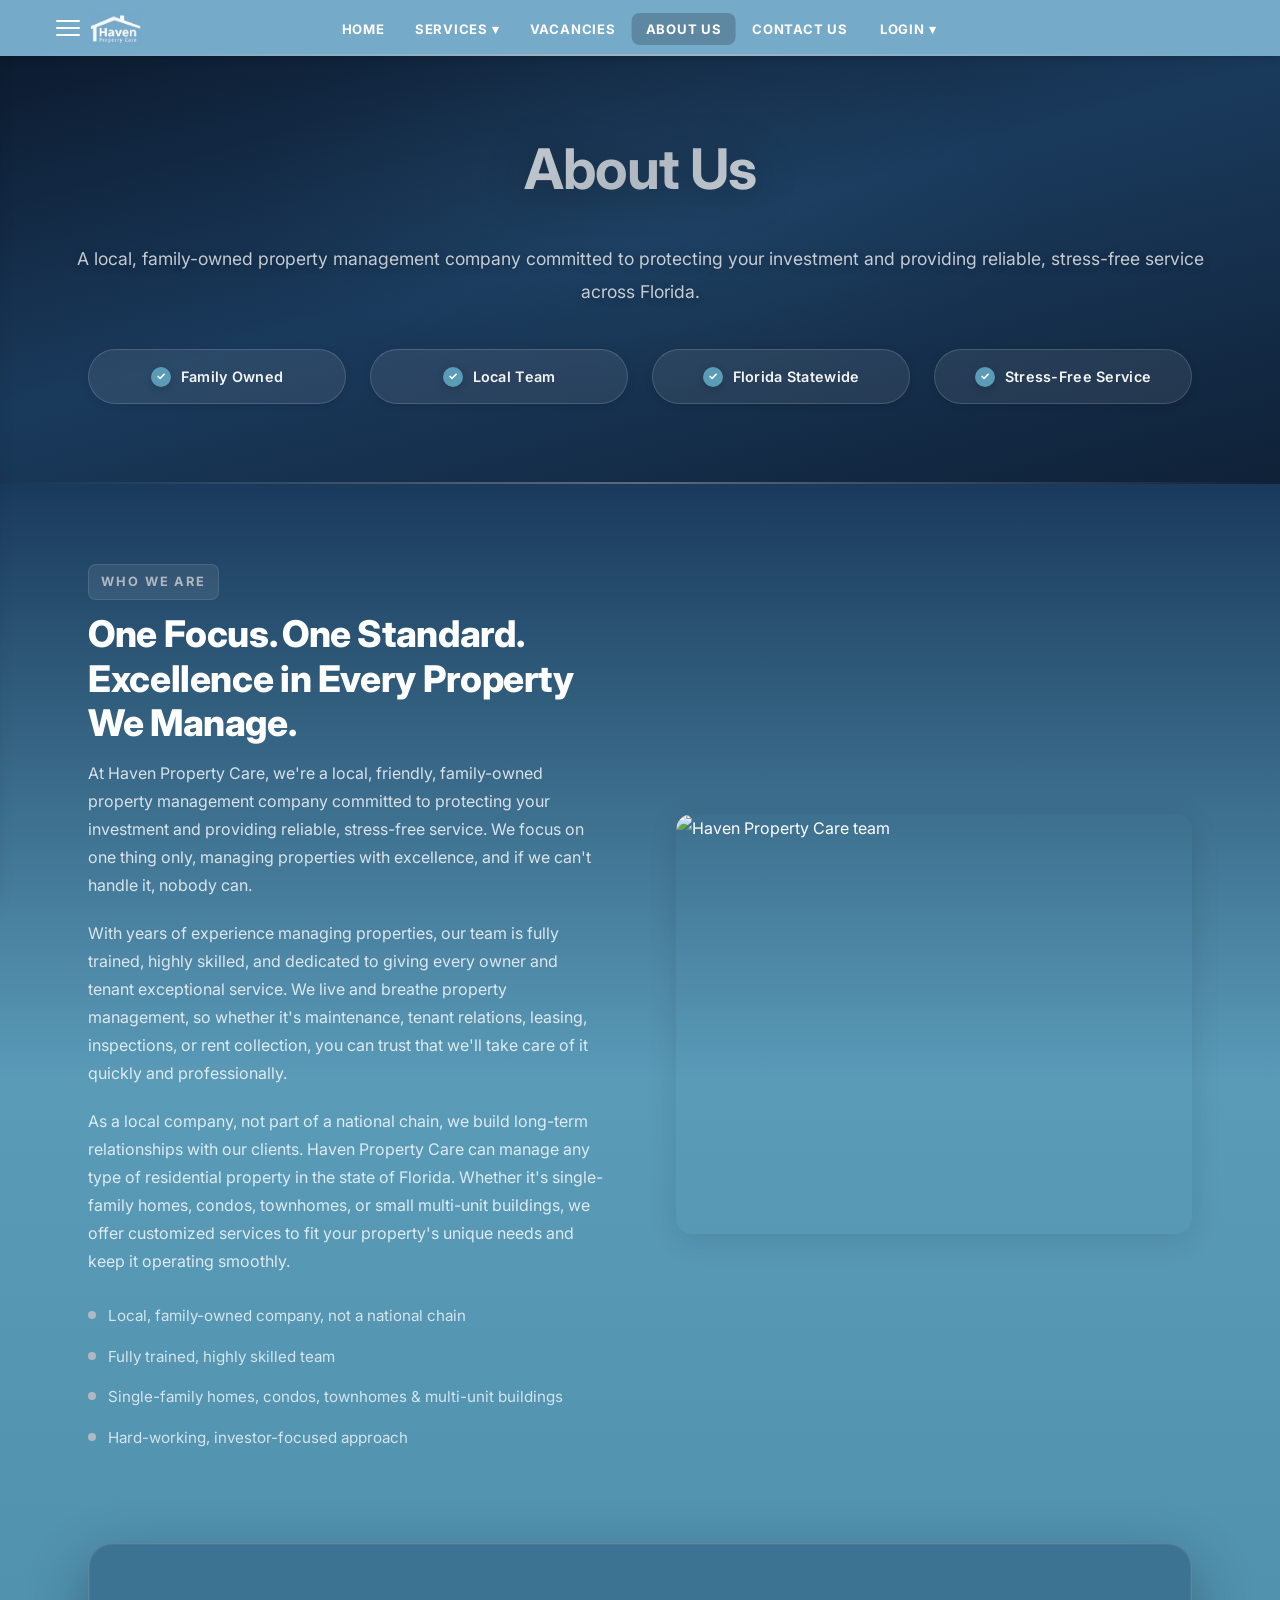
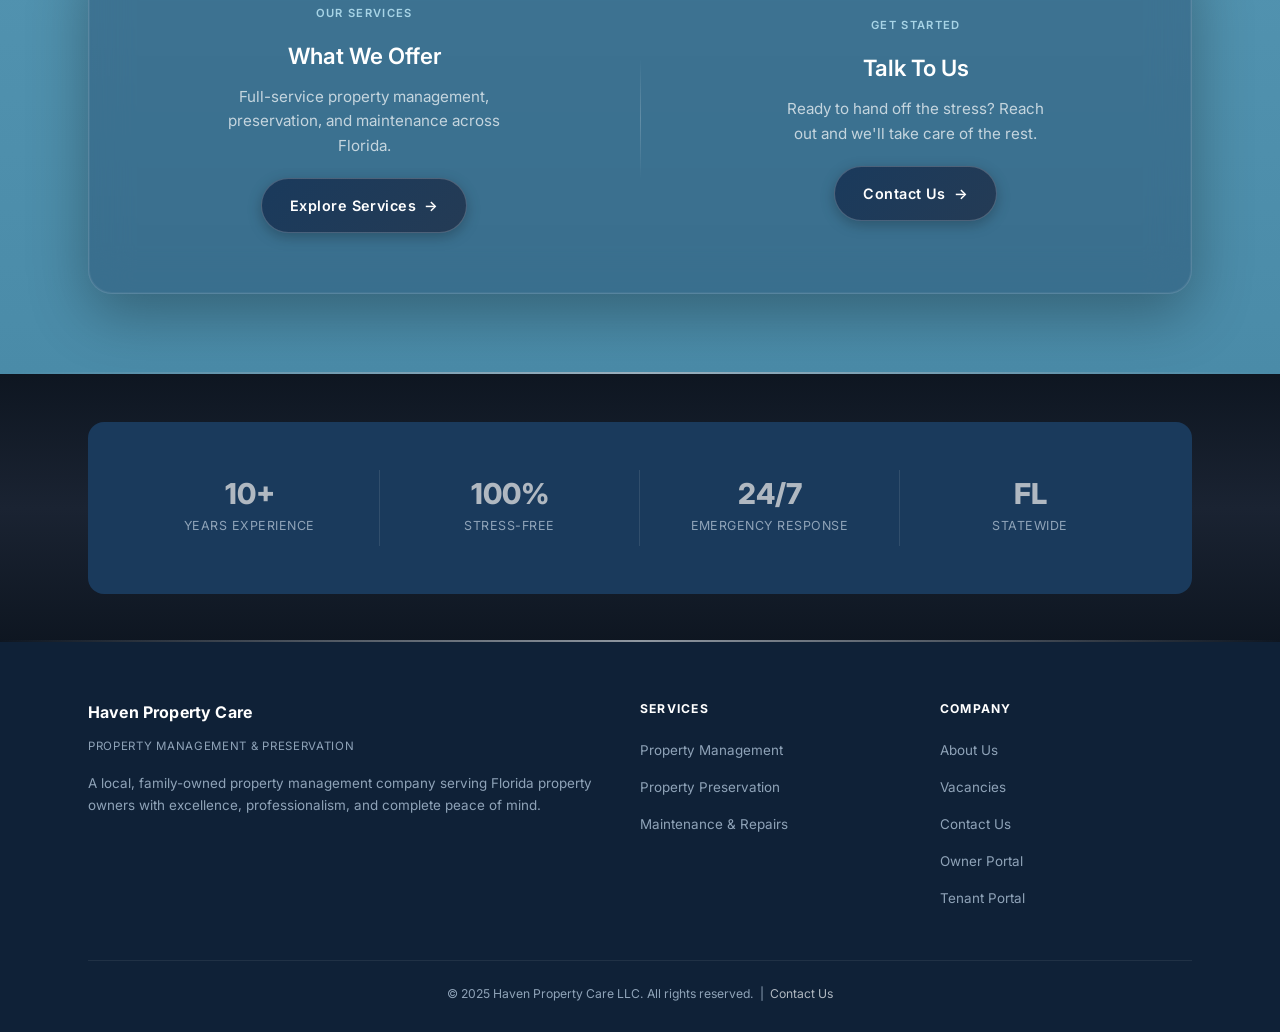
==== about.html @ e22f8d02 "Initial commit - Haven Property Care website" ====
<!DOCTYPE html>
<html lang="en">
<head>
  <meta charset="UTF-8" />
  <meta name="viewport" content="width=device-width, initial-scale=1.0" />
  <title>About Us | Haven Property Care</title>
  <meta name="description" content="Learn about Haven Property Care ,  a local, family-owned property management company serving Florida with excellence for over a decade." />
  <link rel="preconnect" href="https://fonts.googleapis.com" />
  <link href="https://fonts.googleapis.com/css2?family=Inter:wght@400;500;600;700;800&display=swap" rel="stylesheet" />
  <link rel="stylesheet" href="styles.css?v=142" />
  <link rel="stylesheet" href="services-management.css?v=2" />
  <link rel="icon" type="image/png" href="images/logo.png" />
</head>
<body>

  <div class="top-bar">
    <div class="container">
      <span><a href="mailto:info@havenpropertiescare.com">info@havenpropertiescare.com</a></span>
      <span><a href="tel:+1">Call Us Today</a></span>
    </div>
  </div>

  <nav class="navbar">
    <div class="container">
      <button class="hamburger-btn" id="hamburgerBtn" aria-label="Toggle menu">
        <span></span><span></span><span></span>
      </button>
      <a href="index.html" class="nav-logo">
        <img src="images/logo.png" alt="Haven Property Care" />
      </a>
      <button class="nav-toggle" aria-label="Toggle menu">&#9776;</button>
      <ul class="nav-links" id="navLinks">
        <li><a href="index.html">Home</a></li>
        <li class="dropdown">
          <a href="index.html#services">Services ▾</a>
          <div class="dropdown-menu">
            <div class="dropdown-menu-inner">
              <a href="services-management.html">Property Management</a>
              <a href="services-preservation.html">Property Preservation</a>
              <a href="services-maintenance.html">Maintenance &amp; Repairs</a>
            </div>
          </div>
        </li>
        <li><a href="vacancies.html">Vacancies</a></li>
        <li><a href="about.html" class="active">About Us</a></li>
        <li><a href="contact.html">Contact Us</a></li>
        <li class="dropdown">
          <a href="#" class="nav-login">Login ▾</a>
          <div class="dropdown-menu">
            <div class="dropdown-menu-inner">
              <a href="https://havenpropertycarellc.appfolio.com/oportal/users/log_in" target="_blank">Owner Portal</a>
              <a href="https://account.appfolio.com/realms/foliospace/protocol/openid-connect/auth?client_id=client-72b0acb3-0ccc-4518-a3c7-ba3a3636017c&redirect_uri=https%3A%2F%2Fhavenpropertycarellc.appfolio.com%2Fconnect%2Fusers%2Foauth%2Fcallback&response_type=code&scope=openid+offline_access" target="_blank">Tenant Portal</a>
            </div>
          </div>
        </li>
      </ul>
    </div>
  </nav>

  <!-- HAMBURGER DRAWER -->
  <div class="hbg-overlay" id="hbgOverlay"></div>
  <div class="hbg-drawer" id="hbgDrawer">
    <button class="hbg-close" id="hbgClose">&#10005;</button>
    <nav class="hbg-nav">
      <a href="index.html">Home</a>
      <a href="services-management.html">Property Management</a>
      <a href="services-preservation.html">Property Preservation</a>
      <a href="services-maintenance.html">Maintenance &amp; Repairs</a>
      <a href="vacancies.html">Vacancies</a>
      <a href="about.html">About Us</a>
      <a href="contact.html">Contact Us</a>
      <div class="hbg-divider"></div>
      <a href="https://havenpropertycarellc.appfolio.com/oportal/users/log_in" target="_blank">Owner Portal</a>
      <a href="https://account.appfolio.com/realms/foliospace/protocol/openid-connect/auth?client_id=client-72b0acb3-0ccc-4518-a3c7-ba3a3636017c&redirect_uri=https%3A%2F%2Fhavenpropertycarellc.appfolio.com%2Fconnect%2Fusers%2Foauth%2Fcallback&response_type=code&scope=openid+offline_access" target="_blank">Tenant Portal</a>
    </nav>
  </div>

  <div class="page-hero dark-hero">
    <div class="container wide">
      <h1>About Us</h1>
      <p class="hero-wide-text">A local, family-owned property management company committed to protecting your investment and providing reliable, stress-free service across Florida.</p>
      <div class="hero-pills">
        <div class="benefit-pill">
          <span class="benefit-icon">&#10003;</span>
          <span class="benefit-text">Family Owned</span>
        </div>
        <div class="benefit-pill">
          <span class="benefit-icon">&#10003;</span>
          <span class="benefit-text">Local Team</span>
        </div>
        <div class="benefit-pill">
          <span class="benefit-icon">&#10003;</span>
          <span class="benefit-text">Florida Statewide</span>
        </div>
        <div class="benefit-pill">
          <span class="benefit-icon">&#10003;</span>
          <span class="benefit-text">Stress-Free Service</span>
        </div>
      </div>
    </div>
  </div>

  <section class="page-content light">
    <div class="container">
      <div class="about-grid">
        <div class="about-text">
          <p class="section-label">Who We Are</p>
          <h2 class="section-title">One Focus. One Standard. Excellence in Every Property We Manage.</h2>
          <p>At Haven Property Care, we're a local, friendly, family-owned property management company committed to protecting your investment and providing reliable, stress-free service. We focus on one thing only, managing properties with excellence, and if we can't handle it, nobody can.</p>
          <p style="margin-top:20px;">With years of experience managing properties, our team is fully trained, highly skilled, and dedicated to giving every owner and tenant exceptional service. We live and breathe property management, so whether it's maintenance, tenant relations, leasing, inspections, or rent collection, you can trust that we'll take care of it quickly and professionally.</p>
          <p style="margin-top:20px;">As a local company, not part of a national chain, we build long-term relationships with our clients. Haven Property Care can manage any type of residential property in the state of Florida. Whether it's single-family homes, condos, townhomes, or small multi-unit buildings, we offer customized services to fit your property's unique needs and keep it operating smoothly.</p>
          <ul class="about-bullets" style="margin-top:28px;">
            <li>Local, family-owned company, not a national chain</li>
            <li>Fully trained, highly skilled team</li>
            <li>Single-family homes, condos, townhomes &amp; multi-unit buildings</li>
            <li>Hard-working, investor-focused approach</li>
          </ul>
        </div>
        <div class="about-image">
          <img src="https://images.unsplash.com/photo-1560518883-ce09059eeffa?w=700&q=80" alt="Haven Property Care team" />
        </div>
      </div>

      <!-- CTA Band -->
      <div class="cta-band">
        <div class="cta-band-inner">
          <div class="cta-option">
            <span class="cta-label">Our Services</span>
            <h3>What We Offer</h3>
            <p>Full-service property management, preservation, and maintenance across Florida.</p>
            <a href="index.html#services" class="card-link">Explore Services <span>&#8594;</span></a>
          </div>
          <div class="cta-divider"></div>
          <div class="cta-option">
            <span class="cta-label">Get Started</span>
            <h3>Talk To Us</h3>
            <p>Ready to hand off the stress? Reach out and we'll take care of the rest.</p>
            <a href="contact.html" class="card-link">Contact Us <span>&#8594;</span></a>
          </div>
        </div>
      </div>
    </div>
  </section>

  <section class="how" style="padding-top:48px;padding-bottom:48px;">
    <div class="container">
      <div class="stats-grid" style="background:var(--navy);border-radius:var(--radius-lg);padding:48px 32px;display:grid;grid-template-columns:repeat(4,1fr);gap:0;align-items:center;">
        <div class="stat-item"><strong>10+</strong><span>Years Experience</span></div>
        <div class="stat-item"><strong>100%</strong><span>Stress-Free</span></div>
        <div class="stat-item"><strong>24/7</strong><span>Emergency Response</span></div>
        <div class="stat-item" style="border-right:none;"><strong>FL</strong><span>Statewide</span></div>
      </div>
    </div>
  </section>

  <footer>
    <div class="container">
      <div class="footer-grid">
        <div class="footer-brand">
          <strong>Haven Property Care</strong>
          <span>Property Management &amp; Preservation</span>
          <p>A local, family-owned property management company serving Florida property owners with excellence, professionalism, and complete peace of mind.</p>
        </div>
        <div>
          <h4>Services</h4>
          <ul>
            <li><a href="services-management.html">Property Management</a></li>
            <li><a href="services-preservation.html">Property Preservation</a></li>
            <li><a href="services-maintenance.html">Maintenance &amp; Repairs</a></li>
          </ul>
        </div>
        <div>
          <h4>Company</h4>
          <ul>
            <li><a href="about.html">About Us</a></li>
            <li><a href="vacancies.html">Vacancies</a></li>
            <li><a href="contact.html">Contact Us</a></li>
            <li><a href="https://havenpropertycarellc.appfolio.com/oportal/users/log_in" target="_blank">Owner Portal</a></li>
            <li><a href="https://account.appfolio.com/realms/foliospace/protocol/openid-connect/auth?client_id=client-72b0acb3-0ccc-4518-a3c7-ba3a3636017c&redirect_uri=https%3A%2F%2Fhavenpropertycarellc.appfolio.com%2Fconnect%2Fusers%2Foauth%2Fcallback&response_type=code&scope=openid+offline_access" target="_blank">Tenant Portal</a></li>
          </ul>
        </div>
      </div>
      <div class="footer-bottom">
        <p>&copy; 2025 Haven Property Care LLC. All rights reserved. &nbsp;|&nbsp; <a href="contact.html">Contact Us</a></p>
      </div>
    </div>
  </footer>

  <script>
    (function() {
      var btn = document.getElementById('hamburgerBtn');
      var drawer = document.getElementById('hbgDrawer');
      var overlay = document.getElementById('hbgOverlay');
      var close = document.getElementById('hbgClose');
      function openDrawer() { drawer.classList.add('open'); overlay.classList.add('open'); }
      function closeDrawer() { drawer.classList.remove('open'); overlay.classList.remove('open'); }
      if (btn) btn.addEventListener('click', openDrawer);
      if (close) close.addEventListener('click', closeDrawer);
      if (overlay) overlay.addEventListener('click', closeDrawer);
    })();
  </script>
  <script>
    document.addEventListener('DOMContentLoaded', function() {
      var dropdowns = document.querySelectorAll('.dropdown');
      dropdowns.forEach(function(dd) {
        var menu = dd.querySelector('.dropdown-menu');
        var t;
        var trigger = dd.querySelector('a');
        document.body.appendChild(menu);
        var isLogin = !!trigger.classList.contains('nav-login');
        function positionMenu() {
          var rect = trigger.getBoundingClientRect();
          menu.style.top = (rect.bottom + 12) + 'px';
          menu.style.minWidth = isLogin ? '160px' : '240px';
          if (rect.left + (isLogin ? 160 : 240) > window.innerWidth - 8) {
            menu.style.left = 'auto';
            menu.style.right = (window.innerWidth - rect.right) + 'px';
          } else {
            menu.style.left = rect.left + 'px';
            menu.style.right = 'auto';
          }
        }
        dd.addEventListener('mouseenter', function(e) {
          if (!dd.contains(e.relatedTarget)) { clearTimeout(t); positionMenu(); dd.classList.add('open'); menu.style.display = 'block'; }
        });
        dd.addEventListener('mouseleave', function(e) {
          clearTimeout(t); t = setTimeout(function() { dd.classList.remove('open'); menu.style.display = 'none'; }, 120);
        });
        menu.addEventListener('mouseenter', function() { clearTimeout(t); });
        menu.addEventListener('mouseleave', function() {
          clearTimeout(t); t = setTimeout(function() { dd.classList.remove('open'); menu.style.display = 'none'; }, 120);
        });
      });
    });
  </script>
</body>
</html>
---- styles.css ----
/* ===== RESET & BASE ===== */
*, *::before, *::after { box-sizing: border-box; margin: 0; padding: 0; }

:root {
  --navy:       #1a2e44;
  --navy-dark:  #111c2a;
  --gold:       #b0b8c1;
  --gold-light: #cdd4da;
  --blue-bg:    #76aac9;
  --blue-light: #84b8d4;
  --light:      #f8f9fa;
  --white:      #ffffff;
  --gray:       #6b7280;
  --gray-light: #9ca3af;
  --border:     #dde1e7;
  --text:       #374151;
  --title:      #1e2530;
  --radius:     8px;
  --radius-lg:  16px;
  --shadow:     0 2px 20px rgba(0,0,0,0.07);
  --shadow-md:  0 6px 30px rgba(0,0,0,0.11);
  --transition: 0.22s ease;
}

html { scroll-behavior: smooth; }

body {
  font-family: 'Inter', 'Segoe UI', Arial, sans-serif;
  font-size: 16px;
  line-height: 1.75;
  color: var(--text);
  background: var(--white);
  padding-top: 0;
}

a { color: inherit; text-decoration: none; }
img { max-width: 100%; display: block; border-radius: var(--radius-lg); }

/* ===== CONTAINER ===== */
.container { max-width: 1160px; margin: 0 auto; padding: 0 28px; }

/* ===== TOP BAR ===== */
.top-bar { display: none; }

/* ===== NAVBAR ===== */
.navbar {
  position: fixed;
  top: 0;
  left: 0;
  right: 0;
  z-index: 1000;
  background: var(--blue-bg);
  border-bottom: none;
  box-shadow: 0 2px 8px rgba(0,0,0,0.15);
  overflow: visible;
}
.navbar::after {
  content: '';
  position: absolute;
  bottom: 0;
  left: 0;
  right: 0;
  height: 2px;
  background: linear-gradient(to right, transparent, rgba(176,184,193,0.7), transparent);
}
.navbar .container {
  display: flex;
  align-items: center;
  position: relative;
  padding: 10px 16px 10px 0;
  gap: 0;
}
.nav-logo { display: flex; align-items: center; gap: 6px; text-decoration: none; margin-left: 6px; margin-right: 80px; }
.nav-logo img { height: 36px; width: auto; border-radius: 0; }
.nav-logo strong { font-size: 1rem; color: var(--white); letter-spacing: 0.01em; }
.nav-logo span { display: none; }

.nav-toggle {
  display: none;
  background: none;
  border: none;
  font-size: 1.6rem;
  color: var(--white);
  cursor: pointer;
  padding: 4px 8px;
}

.nav-links { display: flex; align-items: center; gap: 2px; list-style: none; position: absolute; left: 50%; transform: translateX(-50%); }
.nav-links a {
  font-size: 0.82rem;
  font-weight: 700;
  letter-spacing: 0.06em;
  text-transform: uppercase;
  color: var(--white);
  padding: 8px 14px;
  border-radius: var(--radius);
  transition: background var(--transition), color var(--transition);
  white-space: nowrap;
}
.nav-links a:hover { background: rgba(0,0,0,0.15); color: var(--white); }
.nav-links a.active { background: rgba(0,0,0,0.2); }

.dropdown { position: relative; }
.dropdown-menu {
  position: fixed;
  top: 0;
  left: 0;
  min-width: 240px;
  z-index: 999;
  display: none;
}
.dropdown.open .dropdown-menu {
  display: block;
}
.dropdown-menu-inner {
  background: rgba(255,255,255,0.15);
  backdrop-filter: blur(16px) saturate(1.4);
  -webkit-backdrop-filter: blur(16px) saturate(1.4);
  border: 1px solid rgba(255,255,255,0.25);
  border-top: 1px solid rgba(255,255,255,0.4);
  border-radius: 12px;
  box-shadow: 0 4px 20px rgba(0,0,0,0.1), inset 0 1px 0 rgba(255,255,255,0.3);
  overflow: hidden;
  padding: 6px;
}
.dropdown-menu a {
  display: block;
  padding: 12px 18px;
  font-size: 0.85rem;
  font-weight: 600;
  color: #ffffff;
  letter-spacing: 0.04em;
  border-radius: 8px;
  margin: 2px 0;
  transition: all 0.2s ease;
  background: transparent;
}
.dropdown-menu a:hover {
  background: rgba(255,255,255,0.18);
  color: #ffffff;
  transform: translateX(4px);
}
.dropdown-menu a:first-child { margin-top: 0; }
.dropdown-menu a:last-child { margin-bottom: 0; }

.nav-login {
  color: var(--white) !important;
  border-radius: var(--radius) !important;
  padding: 8px 16px !important;
}
.nav-login:hover { background: rgba(255,255,255,0.1) !important; }

/* ===== BUTTONS ===== */
.btn {
  display: inline-block;
  padding: 13px 30px;
  border-radius: var(--radius);
  font-weight: 700;
  font-size: 0.88rem;
  letter-spacing: 0.04em;
  text-transform: uppercase;
  transition: background var(--transition), border-color var(--transition), transform 0.15s ease, box-shadow 0.15s ease;
  cursor: pointer;
  border: 2px solid transparent;
}
.btn-gold { 
  background: linear-gradient(135deg, var(--navy) 0%, #243b55 100%); 
  color: #ffffff; 
  border: 1px solid rgba(255,255,255,0.25); 
  box-shadow: 0 4px 14px rgba(0,0,0,0.25); 
  transition: all 0.3s cubic-bezier(0.4, 0, 0.2, 1); 
  font-weight: 600;
}
.btn-gold:hover { 
  background: linear-gradient(135deg, #243b55 0%, var(--navy) 100%); 
  border-color: rgba(255,255,255,0.4); 
  box-shadow: 0 8px 28px rgba(0,0,0,0.3); 
  transform: translateY(-2px);
}

.btn-outline { background: transparent; border: 2px solid rgba(255,255,255,0.7); color: #ffffff; }
.btn-outline:hover { background: #ffffff; color: var(--navy); border-color: #ffffff; transform: translateY(-2px); box-shadow: 0 6px 20px rgba(255,255,255,0.2); }
.btn-navy { background: var(--navy); color: var(--white); border-color: var(--navy); }
.btn-navy:hover { background: #243b55; border-color: #243b55; }
.btn-full { width: 100%; text-align: center; }

/* ===== HERO ===== */
@keyframes heroFadeUp {
  from { opacity: 0; transform: translateY(28px); }
  to   { opacity: 1; transform: translateY(0); }
}
.hero {
  position: relative;
  color: var(--white);
  padding: 80px 0 120px;
  display: flex;
  align-items: center;
  justify-content: center;
  margin-top: 0;
  text-align: center;
  overflow: hidden;
  background: #000;
  min-height: 100vh;
  box-sizing: border-box;
  contain: layout style;
}
.hero-video {
  position: absolute;
  inset: 0;
  width: 105%;
  height: 105%;
  object-fit: cover;
  object-position: center center;
  z-index: 0;
  pointer-events: none;
  transform: translateZ(0) translate(-2%, -2%);
  backface-visibility: hidden;
}
.hero-overlay {
  display: block !important;
  position: absolute;
  inset: 0;
  z-index: 1;
  background:
    linear-gradient(
      to right,
      rgba(10,15,22,0.65) 0%,
      rgba(10,15,22,0.35) 40%,
      rgba(10,15,22,0.1) 60%,
      transparent 75%
    ),
    linear-gradient(
      to bottom,
      rgba(10,15,22,0.2) 0%,
      transparent 30%,
      transparent 70%,
      rgba(10,15,22,0.3) 100%
    );
}
.hero-content {
  position: relative;
  z-index: 2;
  max-width: 550px;
  margin: 0 auto 0 8%;
  text-align: left;
  padding: 100px 0 80px;
}
.hero-tag { display: none; }
.hero-eyebrow {
  display: block;
  font-size: 0.75rem;
  font-weight: 600;
  text-transform: uppercase;
  letter-spacing: 0.2em;
  color: var(--blue-light);
  margin-bottom: 16px;
  opacity: 0;
  animation: heroFadeUp 0.8s ease 0.3s forwards;
}

.hero h1 {
  font-size: clamp(2.8rem, 5vw, 4rem);
  font-weight: 600;
  line-height: 1.1;
  letter-spacing: -0.02em;
  color: #ffffff;
  margin-bottom: 24px;
  text-shadow: 0 4px 20px rgba(0,0,0,0.3);
  opacity: 0;
  animation: heroFadeUp 0.8s ease 0.5s forwards;
}
.hero-sub {
  font-size: 1.15rem;
  color: rgba(255,255,255,0.9);
  max-width: 520px;
  margin: 0 0 32px;
  line-height: 1.7;
  text-shadow: 0 2px 8px rgba(0,0,0,0.25);
  opacity: 0;
  animation: heroFadeUp 0.8s ease 0.7s forwards;
}
.hero-btns {
  display: flex;
  gap: 14px;
  justify-content: flex-start;
  flex-wrap: wrap;
  margin-bottom: 32px;
  opacity: 0;
  animation: heroFadeUp 0.8s ease 0.9s forwards;
}

.hero-trust {
  display: flex;
  align-items: center;
  gap: 20px;
  flex-wrap: wrap;
  opacity: 0;
  animation: heroFadeUp 0.8s ease 1.1s forwards;
}

.trust-item {
  font-size: 0.85rem;
  font-weight: 600;
  color: rgba(255,255,255,0.9);
  text-shadow: 0 1px 8px rgba(0,0,0,0.3);
}

.trust-item span {
  font-weight: 400;
  color: rgba(255,255,255,0.6);
  margin-left: 4px;
}

.trust-divider {
  width: 1px;
  height: 16px;
  background: rgba(255,255,255,0.2);
}

.scroll-indicator {
  position: absolute;
  bottom: 30px;
  left: 50%;
  transform: translateX(-50%);
  display: flex;
  flex-direction: column;
  align-items: center;
  gap: 8px;
  opacity: 0;
  animation: heroFadeUp 0.8s ease 1.3s forwards, scrollBounce 2s ease-in-out infinite 1.5s;
  cursor: pointer;
  z-index: 2;
}

.scroll-text {
  font-size: 0.65rem;
  font-weight: 500;
  text-transform: uppercase;
  letter-spacing: 0.15em;
  color: rgba(255,255,255,0.5);
}

.scroll-arrow {
  width: 1px;
  height: 30px;
  background: linear-gradient(to bottom, rgba(255,255,255,0.5), transparent);
  position: relative;
}

.scroll-arrow::after {
  content: '';
  position: absolute;
  bottom: 0;
  left: 50%;
  transform: translateX(-50%);
  width: 0;
  height: 0;
  border-left: 4px solid transparent;
  border-right: 4px solid transparent;
  border-top: 6px solid rgba(255,255,255,0.5);
}

@keyframes scrollBounce {
  0%, 100% { transform: translateX(-50%) translateY(0); }
  50% { transform: translateX(-50%) translateY(8px); }
}

/* ===== STATS STRIP ===== */
.stats-strip {
  background: var(--navy-dark);
  padding: 28px 0;
  position: relative;
}
.stats-strip::before {
  content: '';
  position: absolute;
  top: 0;
  left: 0;
  right: 0;
  height: 3px;
  background: linear-gradient(to right, transparent, var(--gold), transparent);
}
.stats-strip::after {
  content: '';
  position: absolute;
  bottom: 0;
  left: 0;
  right: 0;
  height: 3px;
  background: linear-gradient(to right, transparent, var(--gold), transparent);
}
.stats-grid {
  display: grid;
  grid-template-columns: repeat(4, 1fr);
  gap: 0;
}
.stat-item {
  text-align: center;
  padding: 8px 20px;
  border-right: 1px solid rgba(255,255,255,0.1);
}
.stat-item:last-child { border-right: none; }
.stat-item strong {
  display: block;
  font-size: 1.8rem;
  font-weight: 800;
  color: var(--gold);
  line-height: 1.1;
}
.stat-item span {
  font-size: 0.78rem;
  color: #8fa3b8;
  letter-spacing: 0.04em;
  text-transform: uppercase;
}

/* ===== SECTION COMMON ===== */
section { padding: 90px 0; background: var(--blue-bg); border-bottom: none; position: relative; }
section::after {
  content: '';
  position: absolute;
  bottom: 0;
  left: 0;
  right: 0;
  height: 2px;
  background: linear-gradient(to right, transparent, rgba(176,184,193,0.8), transparent);
  z-index: 1;
}
.section-label {
  font-size: 0.72rem;
  font-weight: 700;
  letter-spacing: 0.14em;
  text-transform: uppercase;
  color: rgba(255,255,255,0.6);
  margin-bottom: 10px;
}
.section-title {
  font-size: clamp(1.65rem, 3vw, 2.3rem);
  font-weight: 800;
  color: #ffffff;
  line-height: 1.2;
  letter-spacing: -0.01em;
  margin-bottom: 14px;
}
.section-sub {
  font-size: 1rem;
  color: rgba(255,255,255,0.7);
  max-width: 580px;
  margin-bottom: 40px;
  line-height: 1.7;
}
.text-center { text-align: center; }
.text-center .section-sub { margin-left: auto; margin-right: auto; }

/* ===== ABOUT ===== */
.about { background: var(--blue-bg); }
.services-section { 
  background: linear-gradient(180deg, #5A9BB8 0%, #4a8ba8 50%, #3d7a95 100%) !important; 
  padding: 100px 0 !important; 
}
.about-grid {
  display: grid;
  grid-template-columns: 1fr 1fr;
  gap: 72px;
  align-items: center;
}
.about-bullets { list-style: none; margin: 22px 0 32px; }
.about-bullets li {
  display: flex;
  align-items: flex-start;
  gap: 12px;
  margin-bottom: 14px;
  font-size: 0.95rem;
  color: rgba(255,255,255,0.75);
}
.about-bullets li::before {
  content: '';
  display: inline-block;
  width: 8px;
  height: 8px;
  min-width: 8px;
  background: var(--gold);
  border-radius: 50%;
  margin-top: 8px;
}
.about-image img {
  width: 100%;
  height: 420px;
  object-fit: cover;
  border-radius: var(--radius-lg);
  box-shadow: var(--shadow-md);
}

/* ===== SERVICES ===== */
.services-grid {
  display: grid;
  grid-template-columns: repeat(3, 1fr);
  gap: 24px;
}
.service-card {
  background: linear-gradient(160deg, #0e1e30 0%, #1a3a5c 100%);
  border: 1.5px solid rgba(176,184,193,0.25);
  border-radius: var(--radius-lg);
  padding: 40px 32px;
  box-shadow: 0 8px 32px rgba(0,0,0,0.3);
  transition: transform var(--transition), box-shadow var(--transition), border-color var(--transition);
  display: flex;
  flex-direction: column;
  text-align: center;
}
.service-card:hover { transform: translateY(-8px); box-shadow: 0 20px 50px rgba(0,0,0,0.35); border-color: rgba(176,184,193,0.6); }
.service-icon {
  width: 88px;
  height: 88px;
  margin-bottom: 22px;
  background: transparent;
  border-radius: 50%;
  display: flex;
  align-items: center;
  justify-content: center;
  margin: 0 auto 18px;
  overflow: hidden;
  padding: 10px;
}
.service-icon svg { width: 100%; height: 100%; color: rgba(255,255,255,0.9); stroke: rgba(255,255,255,0.9); }
.service-icon img { width: 100%; height: 100%; object-fit: contain; }
.service-card h3 { font-size: 1.15rem; font-weight: 600; color: #ffffff; margin-bottom: 12px; letter-spacing: -0.01em; }
.service-card p { font-size: 0.95rem; color: rgba(255,255,255,0.75); line-height: 1.7; flex: 1; margin-bottom: 24px; }
.card-link {
  display: inline-flex;
  align-items: center;
  gap: 10px;
  background: linear-gradient(135deg, var(--navy) 0%, #243b55 50%, var(--navy) 100%);
  color: #ffffff;
  font-weight: 600;
  font-size: 0.9rem;
  letter-spacing: 0.04em;
  text-transform: uppercase;
  padding: 14px 28px;
  border-radius: 50px;
  border: 2px solid rgba(255,255,255,0.3);
  transition: all 0.25s cubic-bezier(0.4, 0, 0.2, 1);
  margin-top: auto;
  align-self: center;
  box-shadow: 0 4px 16px rgba(0,0,0,0.2), inset 0 1px 0 rgba(255,255,255,0.3);
  position: relative;
  overflow: hidden;
}
.card-link span { transition: transform 0.25s cubic-bezier(0.4, 0, 0.2, 1); }
.card-link::before {
  content: '';
  position: absolute;
  top: 0;
  left: -100%;
  width: 100%;
  height: 100%;
  background: linear-gradient(90deg, transparent, rgba(255,255,255,0.3), transparent);
  transition: left 0.5s ease;
}
.card-link:hover {
  background: linear-gradient(135deg, #243b55 0%, var(--navy) 50%, #1a3a5c 100%);
  color: #ffffff;
  border-color: rgba(255,255,255,0.4);
  box-shadow: 0 8px 28px rgba(26,58,92,0.35), 0 4px 12px rgba(0,0,0,0.2);
  transform: translateY(-2px);
  text-decoration: none;
}
.card-link:hover::before {
  left: 100%;
}
.card-link:hover span { transform: translateX(6px); }
.card-link:active {
  transform: translateY(-1px);
  box-shadow: 0 3px 10px rgba(26,58,92,0.3);
}

/* ===== HOW WE WORK ===== */
.how { 
  background: linear-gradient(180deg, #0e1621 0%, #1a2332 50%, #0e1621 100%) !important; 
  padding: 100px 0; 
  position: relative; 
  overflow: visible; 
}
.how .section-label { color: rgba(255,255,255,0.6) !important; }
.how .section-title { color: #ffffff !important; }
.how .section-sub { color: rgba(255,255,255,0.6) !important; }
.how-layout {
  display: grid;
  grid-template-columns: 1fr 1fr;
  gap: 40px;
  align-items: start;
  margin-top: 52px;
}
.how-icons {
  display: flex;
  flex-direction: column;
  gap: 6px;
}
.acc-btn {
  display: flex;
  align-items: center;
  gap: 16px;
  background: #142c46;
  border: 1px solid rgba(176,184,193,0.15);
  border-left: 3px solid transparent;
  border-radius: 10px;
  padding: 16px 20px;
  cursor: pointer;
  width: 100%;
  text-align: left;
  transition: all 0.2s ease;
  color: rgba(255,255,255,0.5);
  box-shadow: 0 4px 14px rgba(0,0,0,0.25);
}
.acc-btn:hover {
  background: rgba(26, 58, 92, 0.6);
  border-color: rgba(255,255,255,0.25);
  border-left-color: rgba(255,255,255,0.4);
  color: rgba(255,255,255,0.95);
  box-shadow: 0 6px 24px rgba(0,0,0,0.2);
  transform: translateX(4px);
}
.acc-btn.active {
  background: rgba(26, 58, 92, 0.7);
  border-color: rgba(255,255,255,0.3);
  border-left-color: rgba(255,255,255,0.5);
  color: #ffffff;
  box-shadow: 0 6px 24px rgba(0,0,0,0.25);
}
.acc-btn.active .acc-icon,
.acc-btn:hover .acc-icon { opacity: 1; }
.acc-icon-wrap {
  width: 40px;
  height: 40px;
  min-width: 40px;
  border-radius: 50%;
  background: rgba(255,255,255,0.07);
  display: flex;
  align-items: center;
  justify-content: center;
  flex-shrink: 0;
  overflow: hidden;
}
.acc-icon {
  width: 40px;
  height: 40px;
  object-fit: contain;
  object-position: center;
  filter: invert(1);
  mix-blend-mode: screen;
  opacity: 0.7;
  transition: opacity 0.2s;
  display: block;
  flex-shrink: 0;
}
.acc-btn span { font-size: 0.875rem; font-weight: 500; line-height: 1.4; letter-spacing: 0.01em; }
.how-detail {
  position: sticky;
  top: 100px;
  background: #142c46;
  border-radius: 14px;
  border: 1px solid rgba(176,184,193,0.25);
  border-left: 3px solid rgba(176,184,193,0.7);
  padding: 24px 42px 48px;
  min-height: 360px;
  display: flex;
  flex-direction: column;
  justify-content: flex-start;
  box-shadow: 0 4px 24px rgba(0,0,0,0.25);
  transition: box-shadow 0.2s ease, border-color 0.2s ease;
}
.how-detail:hover {
  border-color: rgba(176,184,193,0.6);
  box-shadow: 0 8px 40px rgba(255,255,255,0.1);
}
.how-detail-icon {
  width: 56px;
  height: 56px;
  object-fit: contain;
  object-position: center;
  filter: invert(1);
  mix-blend-mode: screen;
  margin-bottom: 24px;
  margin-top: 0;
  opacity: 0.9;
  display: block;
  flex-shrink: 0;
}
.how-detail h4 { font-size: 1.35rem; font-weight: 700; color: #ffffff; margin-bottom: 16px; line-height: 1.3; letter-spacing: -0.01em; flex-shrink: 0; min-height: 2.8rem; }
.how-detail p { font-size: 0.96rem; color: rgba(255,255,255,0.6); line-height: 1.7; max-width: 380px; margin: 0; flex: 1; }
.how-num { display: none; }
.how-accordion { display: none; }

/* ===== CONTACT ===== */
.contact { 
  background: linear-gradient(180deg, #3d7a95 0%, #4a8ba8 50%, #5A9BB8 100%);
  color: var(--white);
  padding: 100px 0;
}
.contact .section-label { color: rgba(255,255,255,0.7); }
.contact .section-title { color: #ffffff; }
.contact .section-sub { color: rgba(255,255,255,0.75); }
.contact-info-blocks { display: flex; flex-direction: row; gap: 18px; margin-top: 0; margin-bottom: 32px; }
.contact-block {
  display: flex;
  align-items: flex-start;
  gap: 16px;
  flex: 1;
  background: #142c46;
  border: 1px solid rgba(176,184,193,0.2);
  border-radius: 12px;
  padding: 18px 20px;
  transition: transform 0.2s ease, box-shadow 0.2s ease, border-color 0.2s ease;
}
.contact-block:hover {
  border-color: rgba(176,184,193,0.5);
  box-shadow: 0 8px 32px rgba(255,255,255,0.1);
  transform: translateY(-4px);
}
.contact-block-icon {
  width: 46px;
  height: 46px;
  min-width: 46px;
  background: rgba(176,184,193,0.1);
  border-radius: var(--radius);
  display: flex;
  align-items: center;
  justify-content: center;
}
.contact-block-icon svg { width: 20px; height: 20px; stroke: rgba(176,184,193,0.9); }
.contact-block h4 { font-size: 0.72rem; letter-spacing: 0.1em; text-transform: uppercase; color: rgba(176,184,193,0.8); margin-bottom: 4px; font-weight: 700; }
.contact-block p, .contact-block a { font-size: 0.95rem; color: rgba(255,255,255,0.85); }
.contact-block a:hover { color: #ffffff; }

.contact-form {
  background: #142c46;
  border: 1px solid rgba(176,184,193,0.25);
  border-radius: var(--radius-lg);
  padding: 38px;
  box-shadow: 0 8px 40px rgba(0,0,0,0.3);
  max-width: 860px;
  margin: 0 auto;
  transition: transform 0.2s ease, border-color 0.2s ease, box-shadow 0.2s ease;
}
.contact-form:hover {
  border-color: rgba(176,184,193,0.6);
  box-shadow: 0 20px 50px rgba(0,0,0,0.35), 0 0 0 1px rgba(176,184,193,0.2);
  transform: translateY(-8px);
}
.contact-form h3 { font-size: 1.1rem; font-weight: 700; color: #ffffff; margin-bottom: 24px; }
.contact-form-row {
  display: grid;
  grid-template-columns: 1fr 1fr 1fr;
  gap: 16px;
}
.form-group { margin-bottom: 16px; }
.form-group label { display: block; font-size: 0.8rem; font-weight: 600; color: rgba(176,184,193,0.9); margin-bottom: 6px; }
.form-group input,
.form-group textarea,
.form-group select {
  width: 100%;
  padding: 11px 14px;
  border: 1px solid rgba(176,184,193,0.2);
  border-radius: var(--radius);
  font-size: 0.9rem;
  color: #ffffff;
  font-family: inherit;
  background: rgba(255,255,255,0.05);
  transition: border-color var(--transition), box-shadow var(--transition);
}
.form-group input::placeholder,
.form-group textarea::placeholder { color: rgba(255,255,255,0.3); }
.form-group input:focus,
.form-group textarea:focus,
.form-group select:focus {
  outline: none;
  border-color: rgba(176,184,193,0.6);
  box-shadow: 0 0 0 3px rgba(176,184,193,0.12);
}
.form-group textarea { resize: vertical; min-height: 100px; }
.form-group select { appearance: none; -webkit-appearance: none; cursor: pointer; background-image: url("data:image/svg+xml,%3Csvg xmlns='http://www.w3.org/2000/svg' width='12' height='12' viewBox='0 0 24 24' fill='none' stroke='rgba(176,184,193,0.8)' stroke-width='2'%3E%3Cpolyline points='6 9 12 15 18 9'%3E%3C/polyline%3E%3C/svg%3E"); background-repeat: no-repeat; background-position: right 14px center; padding-right: 36px; }
.form-group select option { background: #142c46; color: #ffffff; }
.form-disclaimer { font-size: 0.73rem; color: rgba(255,255,255,0.4); margin-bottom: 16px; line-height: 1.5; }
.phone-input-row { display: flex; gap: 0; }
.phone-code-select { width: 68px !important; min-width: 68px !important; max-width: 68px !important; flex: 0 0 68px !important; border-right: none !important; border-radius: var(--radius) 0 0 var(--radius) !important; appearance: none; -webkit-appearance: none; cursor: pointer; background-image: none !important; padding: 11px 4px 11px 6px; font-size: 0.9rem; text-align: center; }
.phone-input-row input[type="tel"] { flex: 1; border-radius: 0 var(--radius) var(--radius) 0 !important; }

/* ===== PAGE HERO (inner pages) ===== */
.page-hero {
  position: relative;
  background: linear-gradient(180deg, var(--blue-bg) 0%, #1a3a5c 100%);
  color: var(--white);
  padding: 100px 0 100px;
  text-align: center;
}
.page-hero::after {
  content: '';
  position: absolute;
  bottom: 0;
  left: 0;
  right: 0;
  height: 2px;
  background: linear-gradient(to right, transparent, rgba(255,255,255,0.3), transparent);
}
.page-hero h1 { font-size: clamp(1.7rem, 4vw, 2.8rem); font-weight: 800; margin-bottom: 12px; letter-spacing: -0.01em; }
.page-hero p { color: #c9d4e0; font-size: 1rem; max-width: 520px; margin: 0 auto; }

/* Dark hero variant */
.page-hero.dark-hero {
  background: linear-gradient(135deg, #1a3a5c 0%, #0e1e30 50%, #1a3a5c 100%);
}
.page-hero.dark-hero h1 {
  font-size: clamp(2.2rem, 5vw, 3.2rem);
  font-weight: 800;
  margin-bottom: 24px;
  letter-spacing: -0.02em;
  background: linear-gradient(135deg, #ffffff 0%, #b0b8c1 50%, #ffffff 100%);
  -webkit-background-clip: text;
  -webkit-text-fill-color: transparent;
  background-clip: text;
  text-shadow: none;
  filter: drop-shadow(0 4px 20px rgba(0,0,0,0.3));
}
.page-hero.dark-hero p {
  color: rgba(230,240,250,0.95);
  font-size: 1.2rem;
  line-height: 1.8;
  max-width: 750px;
  margin: 0 auto 20px;
  text-shadow: 0 2px 8px rgba(0,0,0,0.25);
}
.page-hero .container.wide { max-width: 1400px; }
.page-hero .hero-wide-text {
  max-width: none !important;
  margin: 0 auto;
  line-height: 1.5;
  padding: 0 40px;
  font-size: 1.05rem;
}
.page-hero .hero-pills {
  display: grid;
  grid-template-columns: repeat(4, 1fr);
  gap: 24px;
  max-width: 1160px;
  margin: 32px auto 0;
  padding: 0 28px;
}

/* ===== BENEFIT PILLS ===== */
@keyframes float {
  0%, 100% { transform: translateY(0); }
  50% { transform: translateY(-5px); }
}
.benefit-pill {
  display: flex;
  align-items: center;
  justify-content: center;
  gap: 10px;
  background: rgba(255,255,255,0.12);
  border: 2px solid rgba(176,184,193,0.3);
  border-radius: 50px;
  padding: 14px 20px;
  cursor: pointer;
  transition: all 0.3s ease;
  box-shadow: 0 4px 15px rgba(0,0,0,0.2);
  animation: float 3s ease-in-out infinite;
}
.hero-pills .benefit-pill:nth-child(1) { animation-delay: 0s; }
.hero-pills .benefit-pill:nth-child(2) { animation-delay: 0.5s; }
.hero-pills .benefit-pill:nth-child(3) { animation-delay: 1s; }
.hero-pills .benefit-pill:nth-child(4) { animation-delay: 1.5s; }
.benefit-pill:hover {
  background: rgba(118,170,201,0.4);
  border-color: rgba(176,184,193,0.6);
  transform: translateY(-5px) scale(1.02);
  box-shadow: 0 12px 30px rgba(0,0,0,0.35);
  animation-play-state: paused;
}
.benefit-pill.active {
  background: rgba(118,170,201,0.5);
  border-color: rgba(176,184,193,0.7);
  box-shadow: 0 8px 25px rgba(118,170,201,0.3);
}
.benefit-icon {
  width: 24px;
  height: 24px;
  background: linear-gradient(135deg, var(--gold) 0%, var(--gold-light) 100%);
  color: #0e1621;
  border-radius: 50%;
  display: flex;
  align-items: center;
  justify-content: center;
  font-size: 0.8rem;
  font-weight: 700;
  flex-shrink: 0;
  box-shadow: 0 2px 8px rgba(0,0,0,0.2);
}
.benefit-text {
  color: #ffffff;
  font-size: 0.9rem;
  font-weight: 600;
  white-space: nowrap;
}

/* Light content section with light blue cards */
.page-content.light {
  background: var(--blue-bg);
}
.page-content.light .service-card {
  background: #5a9ab8;
  border: 1.5px solid rgba(255,255,255,0.3);
  padding: 40px 20px;
  display: flex;
  flex-direction: column;
}
.page-content.light .service-card h3 { color: #ffffff; }
.page-content.light .service-card p { color: rgba(255,255,255,0.9); }
.page-content.light .service-card img {
  width: 100%;
  border-radius: var(--radius-lg);
  margin-top: auto;
  display: block;
  transition: transform 0.25s ease-out, box-shadow 0.25s ease-out;
  will-change: transform;
}
.page-content.light .service-card:hover img {
  transform: scale(1.02) translateZ(0);
  box-shadow: 0 12px 40px rgba(0,0,0,0.25);
}
.page-content.light .service-card .card-link {
  background: linear-gradient(135deg, var(--gold) 0%, #c9a84f 50%, var(--gold) 100%);
  color: var(--navy-dark);
  border: 2px solid rgba(255,255,255,0.5);
  box-shadow: 0 4px 16px rgba(0,0,0,0.2), inset 0 1px 0 rgba(255,255,255,0.3);
}
.page-content.light .service-card .card-link:hover {
  background: linear-gradient(135deg, #f5e6a3 0%, var(--gold) 50%, #e6c96c 100%);
  color: var(--navy-dark);
  border-color: rgba(255,255,255,0.8);
}
.breadcrumb { font-size: 0.76rem; color: #8fa3b8; margin-bottom: 16px; }
.breadcrumb a { color: var(--gold); }
.breadcrumb a:hover { text-decoration: underline; }

/* ===== SERVICE DETAIL ===== */
.service-detail { max-width: 780px; margin: 0 auto; }
.service-detail h2 { font-size: 1.45rem; font-weight: 700; color: var(--navy); margin: 44px 0 14px; }
.service-detail h2:first-child { margin-top: 0; }
.service-detail p { color: var(--gray); margin-bottom: 16px; line-height: 1.75; }
.cta-strip {
  background: var(--light);
  border-left: 4px solid var(--gold);
  border-radius: var(--radius);
  padding: 26px 30px;
  margin-top: 48px;
  display: flex;
  align-items: center;
  justify-content: space-between;
  flex-wrap: wrap;
  gap: 18px;
}
.cta-strip p { margin: 0; font-weight: 600; color: var(--navy); font-size: 1rem; }

/* ===== VACANCIES ===== */
.vacancy-card {
  background: var(--white);
  border: 1px solid var(--border);
  border-radius: var(--radius-lg);
  padding: 28px 32px;
  box-shadow: var(--shadow);
  margin-bottom: 20px;
  display: flex;
  justify-content: space-between;
  align-items: center;
  flex-wrap: wrap;
  gap: 16px;
  transition: box-shadow var(--transition);
}
.vacancy-card:hover { box-shadow: var(--shadow-md); }
.vacancy-card h3 { font-size: 1.05rem; font-weight: 700; color: var(--navy); margin-bottom: 6px; }
.vacancy-card p { font-size: 0.88rem; color: var(--gray); }
.badge {
  display: inline-block;
  background: #e8f4e8;
  color: #2d6a2d;
  font-size: 0.7rem;
  font-weight: 700;
  letter-spacing: 0.07em;
  padding: 4px 12px;
  border-radius: 100px;
  text-transform: uppercase;
  margin-bottom: 8px;
}

/* ===== FOOTER ===== */
footer {
  background: var(--navy-dark);
  color: #8fa3b8;
  padding: 56px 0 28px;
}
.footer-grid {
  display: grid;
  grid-template-columns: 2fr 1fr 1fr;
  gap: 48px;
  margin-bottom: 40px;
}
.footer-brand strong { display: block; color: var(--white); font-size: 1rem; margin-bottom: 4px; letter-spacing: 0.01em; }
.footer-brand span { font-size: 0.72rem; letter-spacing: 0.06em; text-transform: uppercase; }
.footer-brand p { font-size: 0.84rem; margin-top: 14px; line-height: 1.65; }
footer h4 { color: var(--white); font-size: 0.76rem; letter-spacing: 0.1em; text-transform: uppercase; margin-bottom: 16px; }
footer ul { list-style: none; }
footer ul li { margin-bottom: 9px; }
footer ul li a { font-size: 0.84rem; color: #8fa3b8; transition: color var(--transition); }
footer ul li a:hover { color: var(--gold); }
.footer-bottom {
  border-top: 1px solid rgba(255,255,255,0.07);
  padding-top: 22px;
  text-align: center;
  font-size: 0.76rem;
}
.footer-bottom a { color: var(--gold); }

/* ===== LISTINGS WIDGET ===== */
.listings-widget-container {
  background: linear-gradient(160deg, #0e1e30 0%, #1a3a5c 100%);
  border: 1.5px solid rgba(176,184,193,0.25);
  border-radius: var(--radius-lg);
  padding: 8px;
  box-shadow: 0 8px 32px rgba(0,0,0,0.3);
  overflow: hidden;
}
.listings-widget-container iframe {
  border-radius: calc(var(--radius-lg) - 4px);
}

/* ===== PAGE CONTENT SECTIONS ===== */
.page-content {
  background: linear-gradient(180deg, #0b1119 0%, #0e1621 25%, #121d2b 50%, #162537 75%, #1a2e44 100%);
  padding: 80px 0;
  color: var(--white);
}
.page-content .section-label { color: var(--gold) !important; }
.page-content .section-title { color: #ffffff !important; }
.page-content .section-sub { color: rgba(255,255,255,0.65) !important; }
.page-content h2,
.page-content h3 { color: #ffffff; }
.page-content p { color: rgba(255,255,255,0.8); }

.page-content.alt {
  background: linear-gradient(180deg, #f8fafc 0%, #ffffff 100%);
  color: var(--text);
}
.page-content.alt .section-label { color: var(--gold) !important; }
.page-content.alt .section-title { color: var(--navy) !important; }
.page-content.alt .section-sub { color: var(--gray) !important; }
.page-content.alt h2,
.page-content.alt h3 { color: var(--navy); }
.page-content.alt p { color: var(--gray); }

/* ===== FEATURE GRID ===== */
.feature-grid {
  display: grid;
  grid-template-columns: 2fr 1fr;
  gap: 60px;
  align-items: start;
}
.feature-grid.reverse {
  grid-template-columns: 1fr 2fr;
}

/* ===== CONTENT GRID 2-COLUMN ===== */
.content-grid-2 {
  display: grid;
  grid-template-columns: repeat(2, 1fr);
  gap: 16px;
  margin-bottom: 16px;
}

/* ===== CONTENT GRID 3-COLUMN (BOTTOM ROW) ===== */
.content-grid-3 {
  display: grid;
  grid-template-columns: repeat(3, 1fr);
  gap: 16px;
}
.content-grid-3.bottom-row {
  margin-top: 0;
}
.content-grid-3.bottom-row .service-card.small-card {
  padding: 24px;
  min-height: auto;
}
.content-grid-3.bottom-row .service-card.small-card h3 {
  font-size: 0.95rem;
  margin-bottom: 14px;
}
.content-grid-3.bottom-row .service-card.small-card p {
  font-size: 0.85rem;
  margin-bottom: 14px;
}
.content-grid-3.bottom-row .service-card.small-card .card-link {
  padding: 10px 18px;
  font-size: 0.75rem;
  margin-top: auto;
}
.content-grid-3.bottom-row .service-card.cta-card {
  justify-content: center;
}
.content-grid-3.bottom-row .service-card.cta-card .card-link {
  margin-top: 0;
}

/* ===== CONTENT BLOCKS (DARK THEME) ===== */
.content-block {
  background: linear-gradient(160deg, #142c46 0%, #1a3a5c 100%);
  border: 1px solid rgba(176,184,193,0.25);
  border-top: 1px solid rgba(176,184,193,0.4);
  border-radius: var(--radius-lg);
  padding: 32px;
  box-shadow: 0 8px 32px rgba(0,0,0,0.3), inset 0 1px 0 rgba(255,255,255,0.1);
  display: flex;
  flex-direction: column;
}
.content-block h2 {
  font-size: 1.25rem;
  font-weight: 700;
  color: #ffffff;
  margin-bottom: 14px;
}
.content-block h3 {
  font-size: 1.1rem;
  font-weight: 700;
  color: #ffffff;
  margin-bottom: 16px;
}
.content-block p {
  color: rgba(255,255,255,0.75);
  line-height: 1.7;
  margin-bottom: 16px;
  flex: 1;
}
.content-block img {
  width: 100%;
  border-radius: 12px;
  margin-top: auto;
  box-shadow: 0 4px 16px rgba(0,0,0,0.2);
}

/* CTA Card - like service cards on homepage */
.content-block.cta-card {
  text-align: center;
  justify-content: center;
  align-items: center;
  background: linear-gradient(160deg, #0e1e30 0%, #1a3a5c 100%);
  border: 1.5px solid rgba(176,184,193,0.25);
}
.content-block.cta-card h3 {
  font-size: 1.15rem;
  margin-bottom: 24px;
  max-width: 280px;
}
.content-block.cta-card .card-link {
  align-self: center;
  margin-top: 0;
}

/* ===== BOTTOM CARDS ROW ===== */
.bottom-cards-row {
  display: grid;
  grid-template-columns: repeat(2, 1fr);
  gap: 24px;
  max-width: 800px;
  margin: 0 auto;
}
.bottom-cards-row.three-col {
  grid-template-columns: repeat(3, 1fr);
  max-width: 1000px;
}
.bottom-cards-row .sidebar-card {
  text-align: center;
  display: flex;
  flex-direction: column;
  align-items: center;
}
.bottom-cards-row .sidebar-card ul {
  align-items: center;
}
.bottom-cards-row .sidebar-card .card-link {
  margin-top: auto;
  display: inline-flex;
}

/* Smaller CTA card in bottom row */
.bottom-cards-row .sidebar-card.cta-small {
  padding: 20px;
  justify-content: center;
}
.bottom-cards-row .sidebar-card.cta-small h3 {
  font-size: 0.95rem;
  margin-bottom: 16px;
}
.bottom-cards-row .sidebar-card.cta-small .card-link {
  margin-top: 0;
  padding: 10px 18px;
  font-size: 0.75rem;
}

/* ===== LINKS CARD (like service card with links) ===== */
.service-card.links-card {
  text-align: center;
}
.service-card.links-card h3 {
  font-size: 1rem;
  margin-bottom: 16px;
}
.service-card.links-card h3:last-of-type {
  margin-top: 20px;
}
.service-card.links-card .divider {
  height: 1px;
  background: rgba(176,184,193,0.2);
  margin: 20px 0;
  width: 60%;
}
.service-links {
  list-style: none;
  display: flex;
  flex-direction: column;
  gap: 12px;
  margin-bottom: 8px;
}
.service-links a {
  color: var(--gold);
  font-weight: 600;
  font-size: 0.9rem;
  display: inline-flex;
  align-items: center;
  gap: 6px;
  transition: color 0.2s;
}
.service-links a span {
  transition: transform 0.2s;
}
.service-links a:hover {
  color: #ffffff;
}
.service-links a:hover span {
  transform: translateX(4px);
}

/* ===== BOTTOM ALIGNED ROW ===== */
.content-grid-2.bottom-aligned {
  margin-top: 24px;
}
.content-grid-2.bottom-aligned .service-card {
  min-height: auto;
}
.content-grid-2.bottom-aligned .service-card.cta-card {
  justify-content: center;
  padding: 40px 32px;
}
.content-grid-2.bottom-aligned .service-card.cta-card h3 {
  font-size: 1.15rem;
  margin-bottom: 24px;
}
.card-link.btn-large {
  padding: 14px 28px;
  font-size: 0.9rem;
}

/* No-icon cards (for this page only) */
.service-card.no-icon {
  padding-top: 28px;
}
.service-card.no-icon .card-link {
  display: none;
}

/* Content blocks on light backgrounds */
.page-content.alt .content-block {
  background: var(--white);
  border: 1px solid var(--border);
  box-shadow: var(--shadow);
}
.page-content.alt .content-block h2 { color: var(--navy); }
.page-content.alt .content-block p { color: var(--gray); }

/* ===== SIDEBAR CARDS ===== */
.sidebar-card {
  background: linear-gradient(160deg, #0e1e30 0%, #1a3a5c 100%);
  border: 1.5px solid rgba(176,184,193,0.25);
  border-radius: var(--radius-lg);
  padding: 28px;
  box-shadow: 0 8px 32px rgba(0,0,0,0.3);
  margin-bottom: 20px;
}
.sidebar-card h3 {
  font-size: 1rem;
  font-weight: 700;
  color: #ffffff;
  margin-bottom: 12px;
}
.sidebar-card p {
  font-size: 0.88rem;
  color: rgba(255,255,255,0.65);
  line-height: 1.65;
  margin-bottom: 16px;
}
.sidebar-card ul {
  list-style: none;
  display: flex;
  flex-direction: column;
  gap: 10px;
}
.sidebar-card a {
  color: var(--gold);
  font-weight: 600;
  transition: color 0.2s;
}
.sidebar-card a:hover { color: #ffffff; }

/* ===== SECTION DIVIDERS ===== */
.section-divider {
  height: 3px;
  background: linear-gradient(to right, transparent, var(--gold), transparent);
  margin: 0;
  padding: 0;
  border: none;
  display: block;
  width: 100%;
}
.section-divider.gold {
  background: linear-gradient(to right, transparent, var(--gold), transparent);
}

/* ===== CTA STRIP DARK ===== */
.cta-strip-dark {
  background: linear-gradient(160deg, #0e1e30 0%, #1a3a5c 100%);
  border: 1.5px solid rgba(176,184,193,0.25);
  border-left: 4px solid var(--blue-bg);
  border-radius: var(--radius);
  padding: 28px 32px;
  margin-top: 48px;
  display: flex;
  align-items: center;
  justify-content: space-between;
  flex-wrap: wrap;
  gap: 18px;
}
.cta-strip-dark p {
  margin: 0;
  font-weight: 600;
  color: #ffffff;
  font-size: 1.05rem;
}

/* ===== SERVICE CONTENT (DARK THEME) ===== */
.service-content {
  max-width: 780px;
}
.service-content h2 {
  font-size: 1.45rem;
  font-weight: 700;
  color: #ffffff;
  margin: 0 0 14px;
}
.service-content h2:first-child { margin-top: 0; }
.service-content p {
  color: rgba(255,255,255,0.75);
  margin-bottom: 16px;
  line-height: 1.75;
}

/* ===== TEXT UTILITIES ===== */
.text-muted { color: var(--gray-light); }
.text-white { color: var(--white); }
.text-navy { color: var(--navy); }

/* ===== RESPONSIVE ===== */
@media (max-width: 1024px) {
  .how-grid { grid-template-columns: repeat(2, 1fr); }
  .services-grid { grid-template-columns: repeat(2, 1fr); }
}

@media (max-width: 768px) {
  .nav-toggle { display: block; }
  .nav-links {
    display: none;
    flex-direction: column;
    align-items: stretch;
    gap: 0;
    padding: 8px 0;
    border-top: 1px solid rgba(255,255,255,0.2);
    width: 100%;
    background: var(--blue-bg);
  }
  .nav-links.open { display: flex; }
  .nav-links a { padding: 10px 16px; border-radius: 0; color: var(--white); }
  .dropdown-menu { position: static; opacity: 1; visibility: visible; transform: none; pointer-events: auto; display: none; }
  .dropdown-menu-inner { background: rgba(0,0,0,0.2); border: none; border-radius: 0; box-shadow: none; backdrop-filter: none; padding: 0; }
  .dropdown:hover .dropdown-menu { display: none; }
  .dropdown.open .dropdown-menu { display: block; }
  .dropdown-menu a { border-radius: 0; margin: 0; padding: 12px 20px; }
  .dropdown-menu a:hover { transform: none; background: rgba(255,255,255,0.1); }
  .navbar .container { flex-wrap: wrap; padding: 10px 20px; }

  .hero { padding: 72px 0 60px; }
  .hero h1 { font-size: 2rem; }
  section { padding: 64px 0; }

  .about-grid { grid-template-columns: 1fr; gap: 40px; }
  .about-image { display: none; }

  .services-grid { grid-template-columns: 1fr; }
  .how-grid { grid-template-columns: 1fr 1fr; gap: 16px; }
  .contact-grid { grid-template-columns: 1fr; gap: 40px; }
  .footer-grid { grid-template-columns: 1fr; gap: 32px; }
  .stats-grid { grid-template-columns: 1fr 1fr; }
  .stat-item { border-right: none; border-bottom: 1px solid rgba(255,255,255,0.1); padding: 14px; }
  .stat-item:nth-child(odd) { border-right: 1px solid rgba(255,255,255,0.1); }
  .stat-item:last-child, .stat-item:nth-last-child(2):nth-child(odd) { border-bottom: none; }
  .vacancy-card { flex-direction: column; align-items: flex-start; }
  .feature-grid,
  .feature-grid.reverse { grid-template-columns: 1fr; gap: 40px; }
  .content-block { padding: 24px; }
  .sidebar-card { padding: 24px; }
  .cta-strip-dark { flex-direction: column; text-align: center; padding: 24px; }
  .page-content { padding: 60px 0; }
  .content-grid-2 { grid-template-columns: 1fr; }
  .content-grid-3 { grid-template-columns: 1fr; }
  .bottom-cards-row { grid-template-columns: 1fr; max-width: 400px; }
  .bottom-cards-row.three-col { grid-template-columns: 1fr; max-width: 400px; }
  .hero-columns { grid-template-columns: 1fr; gap: 16px; }
  .hero-columns p { text-align: center; }
  .page-hero .hero-pills { grid-template-columns: 1fr 1fr; gap: 16px; }
  .benefit-pill { padding: 12px 16px; }
}

@media (max-width: 480px) {
  .how-grid { grid-template-columns: 1fr; }
  .contact-form { padding: 24px; }
}

/* ===== HAMBURGER DRAWER ===== */
.hamburger-btn {
  display: flex;
  flex-direction: column;
  justify-content: center;
  gap: 5px;
  background: none;
  border: none;
  cursor: pointer;
  padding: 8px 4px 8px 0;
  margin-left: -4px;
  z-index: 200;
  flex-shrink: 0;
}
.hamburger-btn span {
  display: block;
  width: 24px;
  height: 2px;
  background: var(--white);
  border-radius: 2px;
  transition: all 0.25s ease;
}
.hbg-overlay {
  display: none;
  position: fixed;
  inset: 0;
  background: rgba(0,0,0,0.5);
  z-index: 300;
  backdrop-filter: blur(2px);
}
.hbg-overlay.open { display: block; }
.hbg-drawer {
  position: fixed;
  top: 0;
  left: -300px;
  width: 280px;
  height: 100vh;
  background: var(--navy-dark);
  z-index: 400;
  transition: left 0.3s ease;
  padding: 24px 0;
  display: flex;
  flex-direction: column;
  box-shadow: 4px 0 24px rgba(0,0,0,0.4);
}
.hbg-drawer.open { left: 0; }
.hbg-close {
  background: none;
  border: none;
  color: var(--white);
  font-size: 1.3rem;
  cursor: pointer;
  align-self: flex-end;
  padding: 4px 20px 16px;
  opacity: 0.7;
  transition: opacity 0.2s;
}
.hbg-close:hover { opacity: 1; }
.hbg-nav {
  display: flex;
  flex-direction: column;
  overflow-y: auto;
}
.hbg-nav a {
  color: var(--white);
  text-decoration: none;
  font-size: 0.92rem;
  font-weight: 600;
  letter-spacing: 0.04em;
  text-transform: uppercase;
  padding: 14px 28px;
  border-left: 3px solid transparent;
  transition: background 0.2s, border-color 0.2s, color 0.2s;
}
.hbg-nav a:hover {
  background: rgba(255,255,255,0.07);
  border-left-color: var(--gold);
  color: var(--gold);
}
.hbg-divider {
  height: 1px;
  background: rgba(255,255,255,0.1);
  margin: 10px 28px;
}
---- services-management.css ----
/* ============================================
   PREMIUM PROPERTY MANAGEMENT PAGE STYLES
   Custom-built premium design system
   ============================================ */

/* ===== CSS VARIABLES - PREMIUM PALETTE ===== */
:root {
  --navy-deep: #0a1628;
  --navy-dark: #0f2137;
  --navy: #1a3a5c;
  --navy-light: #2d5a87;
  --blue-deep: #3d7ab5;
  --blue: #5A9BB8;
  --blue-light: #7ab8d4;
  --blue-pale: #a8d4e6;
  --white: #ffffff;
  --gray-light: #f5f7fa;
  --glass-white: rgba(255, 255, 255, 0.08);
  --glass-border: rgba(255, 255, 255, 0.12);
  --shadow-soft: 0 4px 20px rgba(10, 22, 40, 0.15);
  --shadow-medium: 0 8px 32px rgba(10, 22, 40, 0.2);
  --shadow-strong: 0 16px 48px rgba(10, 22, 40, 0.25);
  --glow-blue: 0 0 40px rgba(90, 155, 184, 0.3);
  --radius-sm: 8px;
  --radius-md: 12px;
  --radius-lg: 16px;
  --radius-xl: 24px;
  --transition-fast: 0.2s cubic-bezier(0.4, 0, 0.2, 1);
  --transition-smooth: 0.3s cubic-bezier(0.4, 0, 0.2, 1);
  --transition-slow: 0.5s cubic-bezier(0.4, 0, 0.2, 1);
}

/* ===== HERO SECTION - WARM FAMILY-OWNED PREMIUM ===== */
.page-hero.dark-hero {
  background: linear-gradient(165deg, var(--navy-deep) 0%, var(--navy) 50%, var(--navy-dark) 100%);
  position: relative;
  padding: 120px 0 80px;
}

/* Single subtle ambient element */
.page-hero.dark-hero::before {
  content: '';
  position: absolute;
  width: 800px;
  height: 400px;
  background: radial-gradient(ellipse, rgba(90, 155, 184, 0.08) 0%, transparent 70%);
  top: 0;
  left: 50%;
  transform: translateX(-50%);
  pointer-events: none;
}

/* Hero Typography - Premium Hierarchy */
.page-hero.dark-hero h1 {
  font-size: clamp(2.4rem, 4.5vw, 3.5rem);
  font-weight: 700;
  letter-spacing: -0.02em;
  color: var(--white);
  margin-bottom: 24px;
  position: relative;
  z-index: 1;
}

.page-hero.dark-hero .hero-wide-text {
  font-size: 1.1rem;
  line-height: 1.9;
  color: rgba(255, 255, 255, 0.75);
  max-width: 640px;
  margin: 0 auto 40px;
  font-weight: 400;
  position: relative;
  z-index: 1;
}

/* ===== BENEFIT PILLS - WARM INDEPENDENT STYLE ===== */
.hero-pills {
  display: flex;
  justify-content: center;
  gap: 16px;
  flex-wrap: wrap;
  max-width: 900px;
  margin: 0 auto;
  position: relative;
  z-index: 1;
}

.hero-pills .benefit-pill:nth-child(1) { animation-delay: 0s; }
.hero-pills .benefit-pill:nth-child(2) { animation-delay: 0.5s; }
.hero-pills .benefit-pill:nth-child(3) { animation-delay: 1s; }
.hero-pills .benefit-pill:nth-child(4) { animation-delay: 1.5s; }

.benefit-pill {
  display: inline-flex;
  align-items: center;
  gap: 10px;
  background: rgba(255, 255, 255, 0.08);
  border: 1px solid rgba(255, 255, 255, 0.15);
  padding: 14px 22px;
  border-radius: 50px;
  transition: all 0.25s ease;
  cursor: default;
  box-shadow: 0 2px 8px rgba(0,0,0,0.1);
  animation: float 3s ease-in-out infinite;
  will-change: transform;
}

.benefit-pill:hover {
  background: rgba(255, 255, 255, 0.15);
  border-color: rgba(255, 255, 255, 0.25);
  transform: translateY(-3px);
  box-shadow: 0 8px 20px rgba(0,0,0,0.15);
  animation-play-state: paused;
}

.benefit-icon {
  width: 20px;
  height: 20px;
  background: var(--blue);
  border-radius: 50%;
  display: flex;
  align-items: center;
  justify-content: center;
  color: var(--white);
  font-size: 0.7rem;
}

.benefit-text {
  color: rgba(255, 255, 255, 0.9);
  font-size: 0.9rem;
  font-weight: 500;
  letter-spacing: 0.01em;
}

.benefit-text {
  color: rgba(255, 255, 255, 0.95);
  font-size: 0.9rem;
  font-weight: 600;
  letter-spacing: 0.02em;
}

/* ===== PREMIUM BUTTONS - NAVY TO BLUE ===== */
.card-link {
  display: inline-flex;
  align-items: center;
  gap: 10px;
  background: linear-gradient(135deg, var(--navy) 0%, var(--navy-light) 50%, var(--blue-deep) 100%);
  color: var(--white);
  font-weight: 600;
  font-size: 0.9rem;
  letter-spacing: 0.03em;
  text-transform: none;
  padding: 14px 28px;
  border-radius: var(--radius-lg);
  border: 1px solid rgba(255, 255, 255, 0.2);
  transition: all var(--transition-smooth);
  margin-top: auto;
  align-self: flex-start;
  box-shadow: 
    0 4px 12px rgba(26, 58, 92, 0.3),
    inset 0 1px 0 rgba(255, 255, 255, 0.15),
    0 0 0 1px rgba(255, 255, 255, 0.05);
  position: relative;
  overflow: hidden;
}

.card-link::before {
  content: '';
  position: absolute;
  top: 0;
  left: -100%;
  width: 100%;
  height: 100%;
  background: linear-gradient(90deg, transparent, rgba(255,255,255,0.2), transparent);
  transition: left 0.6s ease;
}

.card-link:hover {
  background: linear-gradient(135deg, var(--navy-light) 0%, var(--blue-deep) 50%, var(--blue) 100%);
  transform: translateY(-3px);
  box-shadow: 
    0 8px 24px rgba(26, 58, 92, 0.4),
    0 0 0 1px rgba(255, 255, 255, 0.15),
    var(--glow-blue);
  border-color: rgba(255, 255, 255, 0.35);
}

.card-link:hover::before {
  left: 100%;
}

.card-link:active {
  transform: translateY(-1px);
  box-shadow: 0 4px 12px rgba(26, 58, 92, 0.3);
}

.card-link span {
  transition: transform var(--transition-fast);
}

.card-link:hover span {
  transform: translateX(4px);
}

/* ===== SERVICE CARDS - CLEAN & WARM ===== */
.page-content.light {
  background: linear-gradient(180deg, var(--navy) 0%, var(--blue) 40%, #4a8ba8 100%);
  padding: 80px 0;
}

.page-content.light .service-card {
  background: rgba(255, 255, 255, 0.06);
  border: 1px solid rgba(255, 255, 255, 0.1);
  border-radius: var(--radius-lg);
  padding: 32px;
  transition: all 0.3s ease;
  display: flex;
  flex-direction: column;
}

.page-content.light .service-card:hover {
  background: rgba(255, 255, 255, 0.1);
  border-color: rgba(255, 255, 255, 0.18);
  transform: translateY(-4px);
}

.page-content.light .service-card h3 {
  font-size: 1.25rem;
  font-weight: 600;
  color: var(--white);
  margin-bottom: 12px;
  line-height: 1.4;
}

.page-content.light .service-card p {
  font-size: 0.95rem;
  color: rgba(255, 255, 255, 0.7);
  line-height: 1.7;
  flex: 1;
  margin-bottom: 20px;
}

/* Images are the stars - minimal styling */
.page-content.light .service-card img {
  width: 100%;
  border-radius: var(--radius-md);
  margin-top: auto;
  display: block;
}

/* ===== GRID LAYOUTS - IMPROVED SPACING ===== */
.content-grid-2 {
  display: grid;
  grid-template-columns: repeat(2, 1fr);
  gap: 32px;
  margin-bottom: 32px;
}

/* ===== PREMIUM CONVERSION SECTION ===== */
.conversion-row {
  display: grid;
  grid-template-columns: 1.2fr 0.9fr 1.2fr;
  gap: 20px;
  margin-top: 60px;
  padding-top: 40px;
  border-top: 1px solid rgba(255, 255, 255, 0.1);
  align-items: start;
}

/* Primary CTA Cards - Left & Right */
.conversion-card.cta-primary {
  background: rgba(26, 58, 92, 0.4);
  border: 1px solid rgba(255, 255, 255, 0.15);
  border-radius: var(--radius-lg);
  padding: 40px 28px;
  display: flex;
  flex-direction: column;
  align-items: center;
  text-align: center;
  transition: all 0.3s ease;
  min-height: 340px;
}

.conversion-card.cta-primary:hover {
  background: rgba(26, 58, 92, 0.5);
  border-color: rgba(255, 255, 255, 0.22);
  transform: translateY(-3px);
}

.conversion-card.cta-primary .card-label {
  margin-bottom: 12px;
}

.conversion-card.cta-primary h3 {
  margin-bottom: 12px;
  flex-shrink: 0;
}

.conversion-card.cta-primary p {
  margin-bottom: 24px;
  flex-grow: 1;
  display: flex;
  align-items: flex-start;
  justify-content: center;
}

.conversion-card.cta-primary .btn-convert {
  margin-top: auto;
  margin-bottom: auto;
  flex-shrink: 0;
  align-self: center;
}

/* Secondary/Supporting Card - Center */
.conversion-card.cta-secondary {
  background: rgba(255, 255, 255, 0.05);
  border: 1px solid rgba(255, 255, 255, 0.1);
  border-radius: var(--radius-md);
  padding: 24px;
  display: flex;
  flex-direction: column;
  align-items: center;
  text-align: center;
  transition: all 0.25s ease;
  align-self: center;
}

.conversion-card.cta-secondary:hover {
  background: rgba(255, 255, 255, 0.08);
  border-color: rgba(255, 255, 255, 0.15);
  transform: translateY(-2px);
}

/* Card Icons */
.card-icon {
  width: 48px;
  height: 48px;
  background: var(--blue);
  border-radius: var(--radius-md);
  display: flex;
  align-items: center;
  justify-content: center;
  color: var(--white);
  margin-bottom: 16px;
}

.card-icon.small {
  width: 36px;
  height: 36px;
  border-radius: var(--radius-sm);
  margin-bottom: 12px;
}

.card-icon.small svg {
  width: 22px;
  height: 22px;
}

/* Card Typography */
.conversion-card .card-label {
  font-size: 0.75rem;
  font-weight: 700;
  text-transform: uppercase;
  letter-spacing: 0.12em;
  color: var(--blue-pale);
  margin-bottom: 12px;
  position: relative;
  z-index: 1;
}

.conversion-card.cta-secondary .card-label {
  color: rgba(255, 255, 255, 0.6);
  font-size: 0.7rem;
}

.conversion-card h3 {
  font-size: 1.4rem;
  font-weight: 700;
  color: var(--white);
  margin-bottom: 16px;
  line-height: 1.3;
  position: relative;
  z-index: 1;
}

.conversion-card.cta-secondary h3 {
  font-size: 1.1rem;
  margin-bottom: 20px;
  color: rgba(255, 255, 255, 0.9);
}

.conversion-card p {
  font-size: 0.95rem;
  color: rgba(255, 255, 255, 0.75);
  line-height: 1.7;
  margin-bottom: 24px;
  position: relative;
  z-index: 1;
}

/* Premium Navy-to-Blue Buttons */
.btn-convert {
  display: inline-flex;
  align-items: center;
  gap: 8px;
  background: var(--navy);
  color: var(--white);
  font-weight: 500;
  font-size: 0.95rem;
  padding: 14px 28px;
  border-radius: var(--radius-md);
  border: 1px solid rgba(255, 255, 255, 0.2);
  transition: all 0.2s ease;
}

.btn-convert:hover {
  background: var(--navy-light);
  transform: translateY(-2px);
}

.btn-convert span {
  transition: transform 0.2s ease;
}

.btn-convert:hover span {
  transform: translateX(3px);
}

/* Service List - Secondary Card */
.service-list {
  list-style: none;
  width: 100%;
  display: flex;
  flex-direction: column;
  gap: 12px;
  position: relative;
  z-index: 1;
}

.service-list li a {
  display: flex;
  align-items: center;
  justify-content: space-between;
  padding: 14px 18px;
  background: rgba(255, 255, 255, 0.06);
  border: 1px solid rgba(255, 255, 255, 0.1);
  border-radius: var(--radius-md);
  color: rgba(255, 255, 255, 0.9);
  font-size: 0.9rem;
  font-weight: 500;
  text-decoration: none;
  transition: all var(--transition-fast);
}

.service-list li a:hover {
  background: rgba(255, 255, 255, 0.12);
  border-color: rgba(255, 255, 255, 0.2);
  transform: translateX(4px);
  box-shadow: 0 4px 12px rgba(0,0,0,0.15);
}

.list-icon {
  margin-right: 10px;
  font-size: 1.1rem;
}

.list-text {
  flex: 1;
}

/* Section Label */
.section-label {
  display: inline-block;
  font-size: 0.8rem;
  font-weight: 700;
  text-transform: uppercase;
  letter-spacing: 0.15em;
  color: rgba(255, 255, 255, 0.6);
  margin-bottom: 12px;
  padding: 6px 12px;
  background: rgba(255, 255, 255, 0.08);
  border-radius: var(--radius-sm);
  border: 1px solid rgba(255, 255, 255, 0.1);
}

/* ===== PREMIUM CTA BAND - 2 COLUMN ===== */
.cta-band {
  margin-top: 60px;
  padding: 40px;
  background: rgba(26, 58, 92, 0.35);
  backdrop-filter: blur(20px);
  -webkit-backdrop-filter: blur(20px);
  border: 1px solid rgba(255, 255, 255, 0.15);
  border-radius: 24px;
  box-shadow: 
    0 20px 60px rgba(0, 0, 0, 0.3),
    0 0 0 1px rgba(255, 255, 255, 0.05) inset;
}

.cta-band-inner {
  display: grid;
  grid-template-columns: 1fr auto 1fr;
  gap: 40px;
  align-items: center;
}

.cta-option {
  display: flex;
  flex-direction: column;
  align-items: center;
  text-align: center;
  padding: 20px 0;
}

.cta-divider {
  width: 1px;
  height: 120px;
  background: linear-gradient(to bottom, transparent, rgba(255, 255, 255, 0.2), transparent);
}

.cta-label {
  font-size: 0.7rem;
  font-weight: 600;
  text-transform: uppercase;
  letter-spacing: 0.12em;
  color: var(--blue-pale);
  margin-bottom: 12px;
}

.cta-option h3 {
  font-size: 1.4rem;
  font-weight: 600;
  color: var(--white);
  margin-bottom: 10px;
}

.cta-option p {
  font-size: 0.95rem;
  color: rgba(255, 255, 255, 0.7);
  line-height: 1.6;
  margin-bottom: 20px;
  max-width: 280px;
}

.cta-option .btn-convert {
  display: inline-flex;
  align-items: center;
  gap: 8px;
  background: var(--navy);
  color: var(--white);
  font-weight: 500;
  font-size: 0.95rem;
  padding: 14px 28px;
  border-radius: 12px;
  border: 1px solid rgba(255, 255, 255, 0.2);
  transition: all 0.2s ease;
}

.cta-option .btn-convert:hover {
  background: var(--navy-light);
  transform: translateY(-2px);
  box-shadow: 0 8px 20px rgba(0, 0, 0, 0.2);
}

.service-buttons {
  display: flex;
  gap: 12px;
  flex-wrap: wrap;
  justify-content: center;
}

.service-buttons .card-link {
  padding: 12px 24px;
  font-size: 0.85rem;
  border-radius: 50px;
}

.cta-option .card-link {
  display: inline-flex;
  align-items: center;
  gap: 8px;
  background: linear-gradient(135deg, var(--navy) 0%, #243b55 100%);
  color: #ffffff;
  font-weight: 600;
  font-size: 0.9rem;
  padding: 14px 28px;
  border-radius: 50px;
  border: 1px solid rgba(255, 255, 255, 0.2);
  box-shadow: 0 4px 14px rgba(0, 0, 0, 0.25);
  transition: all 0.3s cubic-bezier(0.4, 0, 0.2, 1);
  text-decoration: none;
  margin: 0 auto;
}

.cta-option .card-link:hover {
  background: linear-gradient(135deg, #243b55 0%, var(--navy) 100%);
  border-color: rgba(255, 255, 255, 0.4);
  box-shadow: 0 8px 28px rgba(0, 0, 0, 0.3);
  transform: translateY(-2px);
  color: #ffffff;
}

.cta-option .card-link span {
  transition: transform 0.2s ease;
}

.cta-option .card-link:hover span {
  transform: translateX(4px);
}

/* ===== RESPONSIVE ADJUSTMENTS ===== */
@media (max-width: 968px) {
  .content-grid-2 {
    grid-template-columns: 1fr;
    gap: 24px;
  }
  
  .cta-band {
    padding: 32px 24px;
    margin-top: 40px;
  }
  
  .cta-band-inner {
    grid-template-columns: 1fr;
    gap: 32px;
  }
  
  .cta-divider {
    width: 100%;
    height: 1px;
    background: linear-gradient(to right, transparent, rgba(255, 255, 255, 0.2), transparent);
  }
  
  .hero-pills-wrapper {
    margin: 16px auto 32px;
    padding: 16px 20px;
  }
  
  .hero-pills {
    gap: 10px;
  }
  
  .benefit-pill {
    padding: 10px 14px;
  }
  
  .benefit-text {
    font-size: 0.8rem;
  }
  
  .page-hero.dark-hero {
    padding: 80px 0 50px;
  }
  
  .page-hero.dark-hero h1 {
    font-size: 2.2rem;
  }
  
  .page-content.light .service-card {
    padding: 28px;
  }
}

@media (max-width: 640px) {
  .page-hero.dark-hero h1 {
    font-size: 1.8rem;
  }
  
  .page-hero.dark-hero .hero-wide-text {
    font-size: 1rem;
  }
  
  .benefit-text {
    font-size: 0.8rem;
  }
  
  .card-link {
    padding: 12px 20px;
    font-size: 0.85rem;
  }
  
  .page-content.light .service-card h3 {
    font-size: 1.15rem;
  }
}
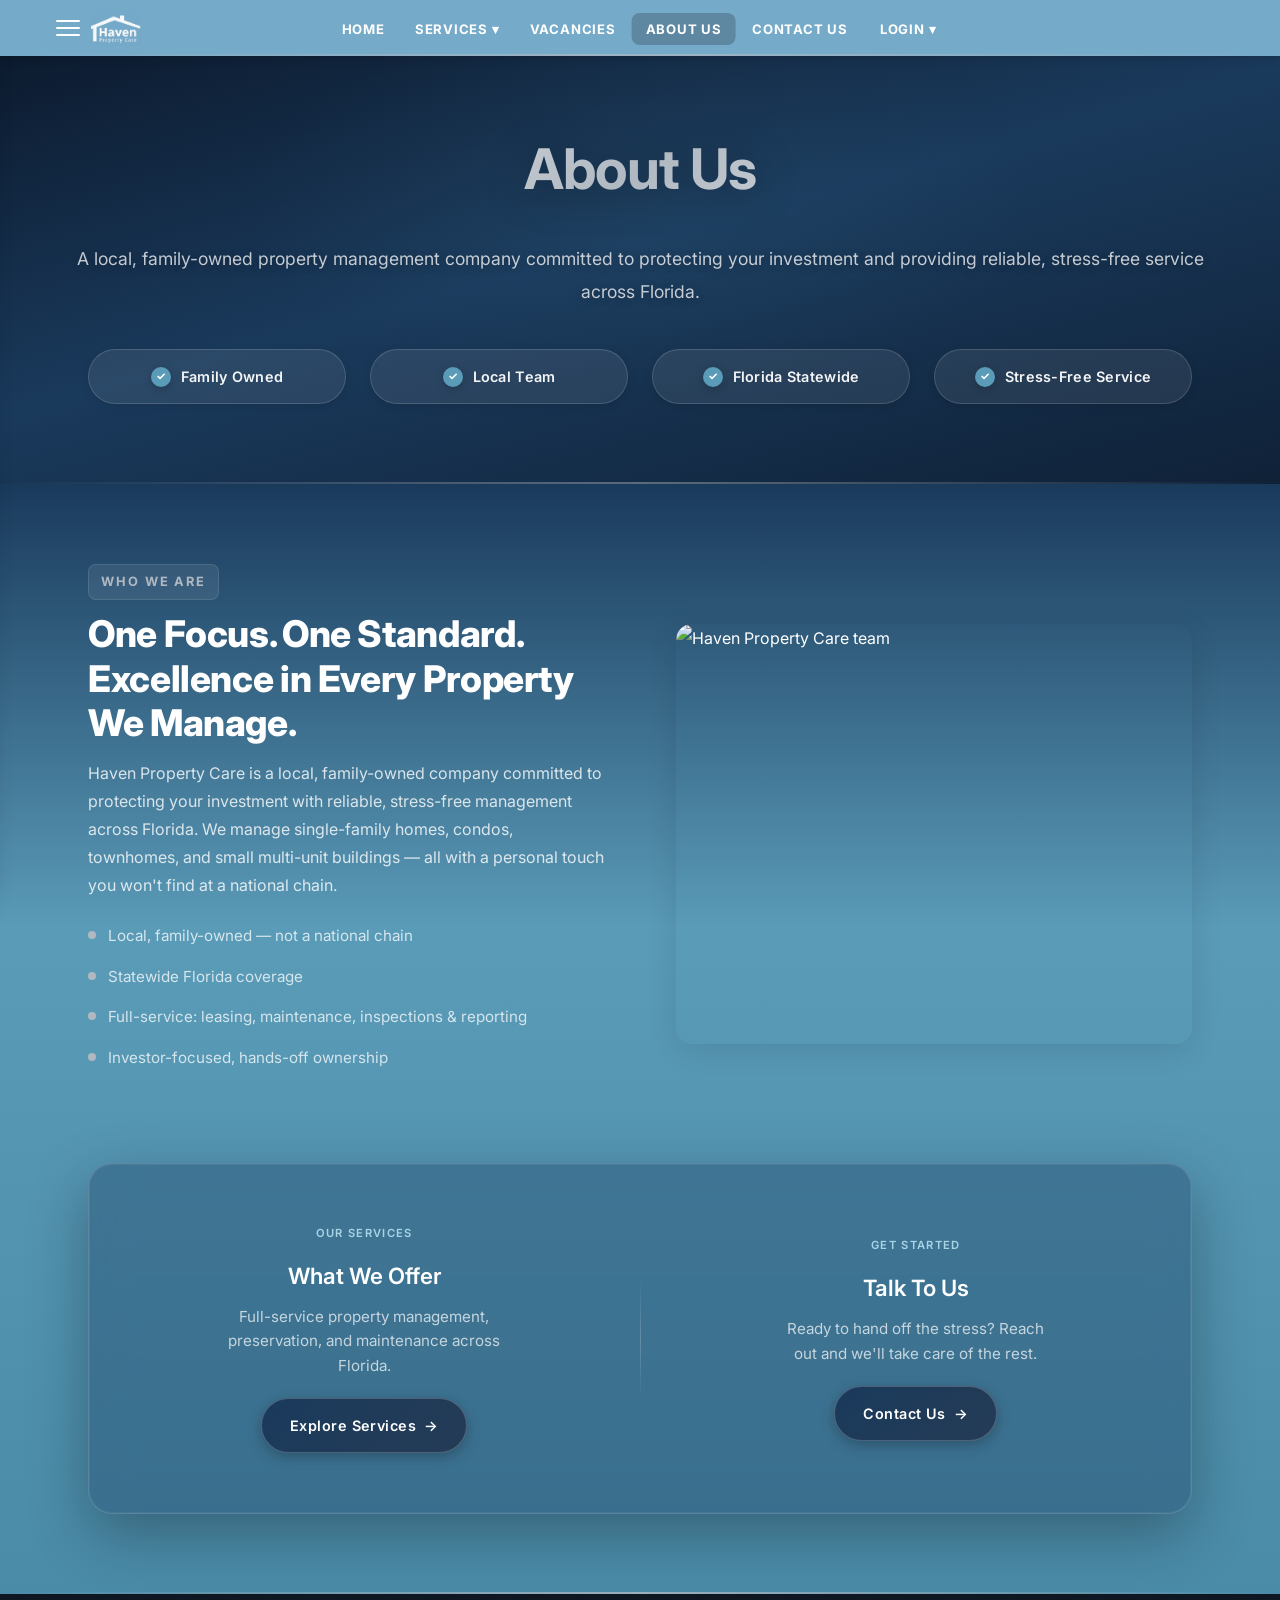
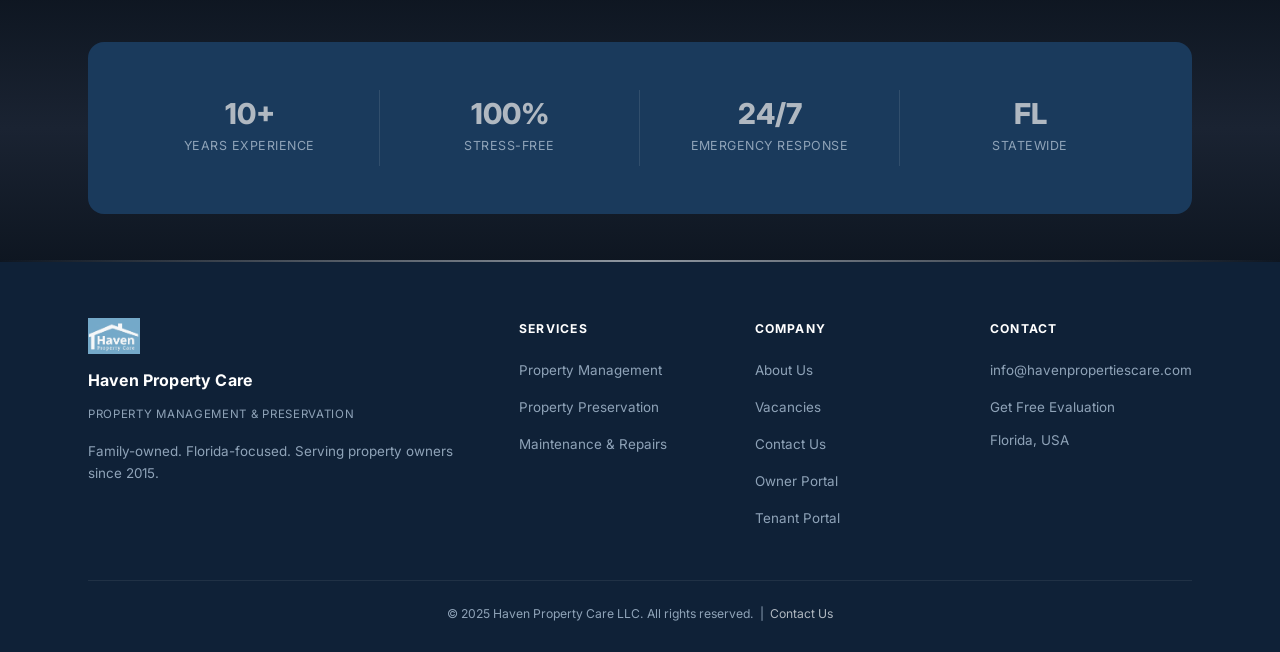
==== commit 7545fe93: "Mobile polish pass: overflow fixes, footer, OG tags, nav, form UX, perf" ====
--- a/about.html
+++ b/about.html
@@ -4,7 +4,15 @@
   <meta charset="UTF-8" />
   <meta name="viewport" content="width=device-width, initial-scale=1.0" />
   <title>About Us | Haven Property Care</title>
-  <meta name="description" content="Learn about Haven Property Care ,  a local, family-owned property management company serving Florida with excellence for over a decade." />
+  <meta name="description" content="Haven Property Care is a local, family-owned property management company serving Florida property owners with excellence and stress-free service." />
+  <meta property="og:title" content="About Us | Haven Property Care" />
+  <meta property="og:description" content="Family-owned Florida property management. Local team, statewide coverage, stress-free ownership." />
+  <meta property="og:image" content="https://havenpropertiescare.netlify.app/images/og-share.png" />
+  <meta property="og:image:width" content="1200" />
+  <meta property="og:image:height" content="630" />
+  <meta property="og:type" content="website" />
+  <meta name="twitter:card" content="summary_large_image" />
+  <meta name="twitter:image" content="https://havenpropertiescare.netlify.app/images/og-share.png" />
   <link rel="preconnect" href="https://fonts.googleapis.com" />
   <link href="https://fonts.googleapis.com/css2?family=Inter:wght@400;500;600;700;800&display=swap" rel="stylesheet" />
   <link rel="stylesheet" href="styles.css?v=142" />
@@ -106,14 +114,12 @@
         <div class="about-text">
           <p class="section-label">Who We Are</p>
           <h2 class="section-title">One Focus. One Standard. Excellence in Every Property We Manage.</h2>
-          <p>At Haven Property Care, we're a local, friendly, family-owned property management company committed to protecting your investment and providing reliable, stress-free service. We focus on one thing only, managing properties with excellence, and if we can't handle it, nobody can.</p>
-          <p style="margin-top:20px;">With years of experience managing properties, our team is fully trained, highly skilled, and dedicated to giving every owner and tenant exceptional service. We live and breathe property management, so whether it's maintenance, tenant relations, leasing, inspections, or rent collection, you can trust that we'll take care of it quickly and professionally.</p>
-          <p style="margin-top:20px;">As a local company, not part of a national chain, we build long-term relationships with our clients. Haven Property Care can manage any type of residential property in the state of Florida. Whether it's single-family homes, condos, townhomes, or small multi-unit buildings, we offer customized services to fit your property's unique needs and keep it operating smoothly.</p>
-          <ul class="about-bullets" style="margin-top:28px;">
-            <li>Local, family-owned company, not a national chain</li>
-            <li>Fully trained, highly skilled team</li>
-            <li>Single-family homes, condos, townhomes &amp; multi-unit buildings</li>
-            <li>Hard-working, investor-focused approach</li>
+          <p>Haven Property Care is a local, family-owned company committed to protecting your investment with reliable, stress-free management across Florida. We manage single-family homes, condos, townhomes, and small multi-unit buildings — all with a personal touch you won't find at a national chain.</p>
+          <ul class="about-bullets" style="margin-top:24px;">
+            <li>Local, family-owned — not a national chain</li>
+            <li>Statewide Florida coverage</li>
+            <li>Full-service: leasing, maintenance, inspections &amp; reporting</li>
+            <li>Investor-focused, hands-off ownership</li>
           </ul>
         </div>
         <div class="about-image">
@@ -157,9 +163,10 @@
     <div class="container">
       <div class="footer-grid">
         <div class="footer-brand">
+          <img src="images/logo.png" alt="Haven Property Care" style="height:36px;width:auto;border-radius:0;margin-bottom:12px;" />
           <strong>Haven Property Care</strong>
           <span>Property Management &amp; Preservation</span>
-          <p>A local, family-owned property management company serving Florida property owners with excellence, professionalism, and complete peace of mind.</p>
+          <p>Family-owned. Florida-focused. Serving property owners since 2015.</p>
         </div>
         <div>
           <h4>Services</h4>
@@ -177,6 +184,14 @@
             <li><a href="contact.html">Contact Us</a></li>
             <li><a href="https://havenpropertycarellc.appfolio.com/oportal/users/log_in" target="_blank">Owner Portal</a></li>
             <li><a href="https://account.appfolio.com/realms/foliospace/protocol/openid-connect/auth?client_id=client-72b0acb3-0ccc-4518-a3c7-ba3a3636017c&redirect_uri=https%3A%2F%2Fhavenpropertycarellc.appfolio.com%2Fconnect%2Fusers%2Foauth%2Fcallback&response_type=code&scope=openid+offline_access" target="_blank">Tenant Portal</a></li>
+          </ul>
+        </div>
+        <div>
+          <h4>Contact</h4>
+          <ul>
+            <li><a href="mailto:info@havenpropertiescare.com">info@havenpropertiescare.com</a></li>
+            <li><a href="contact.html">Get Free Evaluation</a></li>
+            <li style="color:#8fa3b8;font-size:0.84rem;">Florida, USA</li>
           </ul>
         </div>
       </div>
--- a/styles.css
+++ b/styles.css
@@ -22,7 +22,7 @@
   --transition: 0.22s ease;
 }
 
-html { scroll-behavior: smooth; }
+html { scroll-behavior: smooth; overflow-x: hidden; }
 
 body {
   font-family: 'Inter', 'Segoe UI', Arial, sans-serif;
@@ -31,6 +31,8 @@
   color: var(--text);
   background: var(--white);
   padding-top: 0;
+  overflow-x: hidden;
+  max-width: 100vw;
 }
 
 a { color: inherit; text-decoration: none; }
@@ -114,12 +116,12 @@
 }
 .dropdown-menu-inner {
   background: rgba(255,255,255,0.15);
-  backdrop-filter: blur(16px) saturate(1.4);
-  -webkit-backdrop-filter: blur(16px) saturate(1.4);
-  border: 1px solid rgba(255,255,255,0.25);
-  border-top: 1px solid rgba(255,255,255,0.4);
+  backdrop-filter: blur(10px) saturate(1.2);
+  -webkit-backdrop-filter: blur(10px) saturate(1.2);
+  border: 1px solid rgba(255,255,255,0.2);
+  border-top: 1px solid rgba(255,255,255,0.3);
   border-radius: 12px;
-  box-shadow: 0 4px 20px rgba(0,0,0,0.1), inset 0 1px 0 rgba(255,255,255,0.3);
+  box-shadow: 0 4px 16px rgba(0,0,0,0.08), inset 0 1px 0 rgba(255,255,255,0.2);
   overflow: hidden;
   padding: 6px;
 }
@@ -502,13 +504,13 @@
   border: 1.5px solid rgba(176,184,193,0.25);
   border-radius: var(--radius-lg);
   padding: 40px 32px;
-  box-shadow: 0 8px 32px rgba(0,0,0,0.3);
+  box-shadow: 0 6px 24px rgba(0,0,0,0.22);
   transition: transform var(--transition), box-shadow var(--transition), border-color var(--transition);
   display: flex;
   flex-direction: column;
   text-align: center;
 }
-.service-card:hover { transform: translateY(-8px); box-shadow: 0 20px 50px rgba(0,0,0,0.35); border-color: rgba(176,184,193,0.6); }
+.service-card:hover { transform: translateY(-6px); box-shadow: 0 14px 36px rgba(0,0,0,0.28); border-color: rgba(176,184,193,0.5); }
 .service-icon {
   width: 88px;
   height: 88px;
@@ -737,15 +739,15 @@
   border: 1px solid rgba(176,184,193,0.25);
   border-radius: var(--radius-lg);
   padding: 38px;
-  box-shadow: 0 8px 40px rgba(0,0,0,0.3);
+  box-shadow: 0 6px 28px rgba(0,0,0,0.22);
   max-width: 860px;
   margin: 0 auto;
   transition: transform 0.2s ease, border-color 0.2s ease, box-shadow 0.2s ease;
 }
 .contact-form:hover {
-  border-color: rgba(176,184,193,0.6);
-  box-shadow: 0 20px 50px rgba(0,0,0,0.35), 0 0 0 1px rgba(176,184,193,0.2);
-  transform: translateY(-8px);
+  border-color: rgba(176,184,193,0.5);
+  box-shadow: 0 14px 36px rgba(0,0,0,0.28), 0 0 0 1px rgba(176,184,193,0.15);
+  transform: translateY(-4px);
 }
 .contact-form h3 { font-size: 1.1rem; font-weight: 700; color: #ffffff; margin-bottom: 24px; }
 .contact-form-row {
@@ -1000,8 +1002,8 @@
 }
 .footer-grid {
   display: grid;
-  grid-template-columns: 2fr 1fr 1fr;
-  gap: 48px;
+  grid-template-columns: 2fr 1fr 1fr 1fr;
+  gap: 40px;
   margin-bottom: 40px;
 }
 .footer-brand strong { display: block; color: var(--white); font-size: 1rem; margin-bottom: 4px; letter-spacing: 0.01em; }
@@ -1382,30 +1384,67 @@
 }
 
 @media (max-width: 768px) {
-  .nav-toggle { display: block; }
+  .nav-toggle { display: none !important; }
+  .hamburger-btn { display: flex !important; }
   .nav-links {
-    display: none;
-    flex-direction: column;
-    align-items: stretch;
+    display: none !important;
+  }
+  .navbar .container {
+    padding: 10px 16px;
+    justify-content: flex-start;
     gap: 0;
-    padding: 8px 0;
-    border-top: 1px solid rgba(255,255,255,0.2);
-    width: 100%;
+  }
+  .nav-logo {
+    margin: 0 auto;
+    position: absolute;
+    left: 50%;
+    transform: translateX(-50%);
+  }
+  .nav-logo img {
+    height: 38px;
+  }
+
+  /* Simple mobile bottom nav */
+  .mobile-bottom-nav {
+    display: flex !important;
+    position: fixed;
+    bottom: 0;
+    left: 0;
+    right: 0;
     background: var(--blue-bg);
-  }
-  .nav-links.open { display: flex; }
-  .nav-links a { padding: 10px 16px; border-radius: 0; color: var(--white); }
-  .dropdown-menu { position: static; opacity: 1; visibility: visible; transform: none; pointer-events: auto; display: none; }
-  .dropdown-menu-inner { background: rgba(0,0,0,0.2); border: none; border-radius: 0; box-shadow: none; backdrop-filter: none; padding: 0; }
-  .dropdown:hover .dropdown-menu { display: none; }
-  .dropdown.open .dropdown-menu { display: block; }
-  .dropdown-menu a { border-radius: 0; margin: 0; padding: 12px 20px; }
-  .dropdown-menu a:hover { transform: none; background: rgba(255,255,255,0.1); }
-  .navbar .container { flex-wrap: wrap; padding: 10px 20px; }
-
-  .hero { padding: 72px 0 60px; }
+    border-top: 1px solid rgba(255,255,255,0.1);
+    padding: 12px 16px;
+    gap: 8px;
+    z-index: 1000;
+    overflow-x: auto;
+    -webkit-overflow-scrolling: touch;
+  }
+  
+  .mobile-bottom-nav a {
+    flex-shrink: 0;
+    padding: 8px 16px;
+    font-size: 0.85rem;
+    color: rgba(255,255,255,0.8);
+    text-decoration: none;
+    border-radius: 20px;
+    background: rgba(255,255,255,0.05);
+    white-space: nowrap;
+  }
+  
+  .mobile-bottom-nav a:hover,
+  .mobile-bottom-nav a.active {
+    background: var(--gold);
+    color: var(--navy);
+  }
+  
+  /* Add padding to body to account for bottom nav */
+  body {
+    padding-bottom: 60px !important;
+  }
+
+  .hero { padding: 72px 0 56px; }
   .hero h1 { font-size: 2rem; }
-  section { padding: 64px 0; }
+  section { padding: 52px 0; }
 
   .about-grid { grid-template-columns: 1fr; gap: 40px; }
   .about-image { display: none; }
@@ -1415,9 +1454,11 @@
   .contact-grid { grid-template-columns: 1fr; gap: 40px; }
   .footer-grid { grid-template-columns: 1fr; gap: 32px; }
   .stats-grid { grid-template-columns: 1fr 1fr; }
-  .stat-item { border-right: none; border-bottom: 1px solid rgba(255,255,255,0.1); padding: 14px; }
+  .stat-item { border-right: none; border-bottom: 1px solid rgba(255,255,255,0.1); padding: 12px 8px; }
   .stat-item:nth-child(odd) { border-right: 1px solid rgba(255,255,255,0.1); }
   .stat-item:last-child, .stat-item:nth-last-child(2):nth-child(odd) { border-bottom: none; }
+  .stat-item strong { font-size: 1.45rem; }
+  .stat-item span { font-size: 0.7rem; }
   .vacancy-card { flex-direction: column; align-items: flex-start; }
   .feature-grid,
   .feature-grid.reverse { grid-template-columns: 1fr; gap: 40px; }
@@ -1524,3 +1565,647 @@
   background: rgba(255,255,255,0.1);
   margin: 10px 28px;
 }
+
+/* ===== COMPREHENSIVE MOBILE FIXES ===== */
+/* These styles ONLY apply to mobile (768px and below) and do NOT affect desktop */
+
+@media (max-width: 768px) {
+  /* Hero Section - Mobile Optimization */
+  .hero {
+    min-height: auto;
+    padding: 100px 0 60px;
+    min-height: 85vh;
+  }
+  
+  .hero-video {
+    width: 100%;
+    height: 100%;
+    transform: none;
+    object-fit: cover;
+    object-position: center center;
+  }
+  
+  /* Mobile Video Play Button */
+  .mobile-video-play {
+    display: none;
+    position: absolute;
+    bottom: 80px;
+    left: 50%;
+    transform: translateX(-50%);
+    z-index: 10;
+    background: rgba(255,255,255,0.95);
+    border: none;
+    border-radius: 50px;
+    padding: 12px 20px;
+    align-items: center;
+    gap: 10px;
+    cursor: pointer;
+    box-shadow: 0 4px 20px rgba(0,0,0,0.3);
+    transition: transform 0.2s ease, box-shadow 0.2s ease;
+    color: var(--navy);
+    font-weight: 600;
+    font-size: 0.9rem;
+  }
+  
+  .mobile-video-play svg {
+    width: 28px;
+    height: 28px;
+    flex-shrink: 0;
+  }
+  
+  .mobile-video-play:active {
+    transform: translateX(-50%) scale(0.95);
+    box-shadow: 0 2px 10px rgba(0,0,0,0.2);
+  }
+  
+  .hero-content {
+    margin: 0 auto;
+    text-align: center;
+    padding: 60px 20px 40px;
+    max-width: 100%;
+  }
+  
+  .hero h1 {
+    font-size: clamp(2rem, 7vw, 2.8rem);
+    line-height: 1.15;
+    margin-bottom: 20px;
+  }
+  
+  .hero-sub {
+    font-size: 1rem;
+    line-height: 1.6;
+    margin: 0 auto 28px;
+    max-width: 90%;
+    text-align: center;
+  }
+  
+  .hero-btns {
+    flex-direction: column;
+    gap: 12px;
+    align-items: center;
+  }
+  
+  .hero-btns .btn {
+    width: 100%;
+    max-width: 280px;
+    text-align: center;
+    padding: 14px 24px;
+    font-size: 0.95rem;
+  }
+  
+  /* Hero Trust Badges */
+  .hero-trust {
+    flex-wrap: wrap;
+    justify-content: center;
+    gap: 16px 24px;
+    margin-top: 32px;
+    padding: 0 10px;
+  }
+  
+  .trust-item {
+    font-size: 1.3rem;
+    text-align: center;
+  }
+  
+  .trust-item span {
+    font-size: 0.7rem;
+    display: block;
+    margin-top: 4px;
+  }
+  
+  .trust-divider {
+    display: none;
+  }
+  
+  /* Scroll Indicator */
+  .scroll-indicator {
+    bottom: 20px;
+  }
+  
+  .scroll-text {
+    font-size: 0.65rem;
+  }
+  
+  /* Container padding for mobile */
+  .container {
+    padding: 0 20px;
+  }
+  
+  /* Top bar - hide on very small screens */
+  .top-bar {
+    display: none;
+  }
+  
+  /* Navbar adjustments */
+  .navbar {
+    padding: 8px 0;
+  }
+  
+  .navbar .container {
+    padding: 10px 16px;
+  }
+  
+  .nav-logo img {
+    height: 36px;
+  }
+  
+  /* Section spacing */
+  section {
+    padding: 52px 0;
+  }
+  
+  .page-content {
+    padding: 44px 0;
+  }
+  
+  /* Typography adjustments */
+  .section-title {
+    font-size: clamp(1.55rem, 5.5vw, 1.9rem);
+    margin-bottom: 14px;
+    font-weight: 800;
+  }
+  
+  .section-label {
+    font-size: 0.65rem;
+    letter-spacing: 0.12em;
+    opacity: 0.75;
+  }
+  
+  .section-sub {
+    font-size: 0.93rem;
+    margin-bottom: 28px;
+    padding: 0 8px;
+    line-height: 1.65;
+  }
+  
+  /* Hero pills on inner pages */
+  .page-hero .hero-pills {
+    grid-template-columns: 1fr 1fr;
+    gap: 12px;
+    padding: 0 10px;
+  }
+  
+  .benefit-pill {
+    padding: 10px 12px;
+    font-size: 0.8rem;
+  }
+  
+  .hero-wide-text {
+    padding: 0 20px !important;
+    font-size: 1rem !important;
+  }
+  
+  /* Form adjustments */
+  .contact-form {
+    padding: 28px 20px;
+    margin: 0 4px;
+  }
+  
+  .form-group {
+    margin-bottom: 16px;
+  }
+  
+  .form-group label {
+    font-size: 0.85rem;
+    margin-bottom: 6px;
+  }
+  
+  .form-group input,
+  .form-group select,
+  .form-group textarea {
+    padding: 13px 14px;
+    font-size: 16px !important; /* Prevents zoom on iOS */
+    -webkit-text-size-adjust: 100%;
+  }
+  
+  .contact-form-row {
+    grid-template-columns: 1fr;
+    gap: 0;
+  }
+  
+  /* Phone input on mobile */
+  .phone-code-select {
+    width: 60px !important;
+    min-width: 60px !important;
+    max-width: 60px !important;
+    flex: 0 0 60px !important;
+    padding: 11px 2px 11px 4px;
+    font-size: 0.85rem;
+  }
+  
+  /* Cards and blocks */
+  .content-block {
+    padding: 24px 20px;
+  }
+  
+  .sidebar-card {
+    padding: 24px 20px;
+  }
+  
+  .service-card {
+    padding: 28px 22px;
+  }
+  
+  .vacancy-card {
+    padding: 20px;
+  }
+  
+  /* CTA band */
+  .cta-band {
+    padding: 28px 16px;
+    margin-top: 40px;
+  }
+  
+  .cta-band-inner {
+    gap: 24px;
+  }
+  
+  .cta-option {
+    padding: 0 8px;
+  }
+  .cta-option h3 { font-size: 1.2rem; }
+  .cta-option p { font-size: 0.88rem; margin-bottom: 14px; }
+  
+  /* Feature grids */
+  .feature-grid,
+  .feature-grid.reverse {
+    gap: 30px;
+  }
+  
+  .feature-visual img {
+    border-radius: var(--radius);
+  }
+  
+  /* Accordion adjustments */
+  .how-header {
+    padding: 16px 0;
+  }
+  
+  .how-title {
+    font-size: 1.1rem;
+  }
+  
+  .how-body {
+    padding: 0 0 20px;
+  }
+  
+  /* Stats grid */
+  .stats-grid {
+    gap: 0;
+  }
+  
+  .stat-number {
+    font-size: 2rem;
+  }
+  
+  .stat-label {
+    font-size: 0.75rem;
+  }
+  
+  /* Footer */
+  .footer-grid {
+    gap: 24px;
+    text-align: left;
+  }
+  
+  .footer-brand {
+    align-items: flex-start;
+  }
+  
+  .footer-brand p {
+    max-width: 100%;
+  }
+  
+  footer {
+    padding: 44px 0 24px;
+  }
+  
+  /* Bottom cards */
+  .bottom-cards-row,
+  .bottom-cards-row.three-col {
+    max-width: 100%;
+    padding: 0 10px;
+  }
+  
+  /* Service detail pages */
+  .service-detail h2 {
+    font-size: 1.3rem;
+    margin: 32px 0 12px;
+  }
+  
+  .service-content h2 {
+    font-size: 1.25rem;
+  }
+  
+  /* Listings widget container */
+  .listings-widget-container {
+    margin-top: 28px;
+    padding: 0 10px;
+  }
+  
+  /* Breadcrumb */
+  .breadcrumb {
+    font-size: 0.75rem;
+    flex-wrap: wrap;
+    gap: 6px;
+  }
+  
+  /* How it works mobile improvements */
+  .how-grid {
+    gap: 12px;
+  }
+  
+  .how-card {
+    padding: 20px;
+  }
+  
+  .how-card-icon {
+    width: 44px;
+    height: 44px;
+    margin-bottom: 14px;
+  }
+  
+  .how-card h3 {
+    font-size: 1rem;
+    margin-bottom: 10px;
+  }
+  
+  .how-card p {
+    font-size: 0.85rem;
+    line-height: 1.6;
+  }
+  
+  /* About section */
+  .about-text h2 {
+    font-size: 1.45rem;
+  }
+  
+  .about-text p {
+    font-size: 0.93rem;
+    line-height: 1.68;
+  }
+  
+  /* Contact blocks */
+  .contact-info-blocks {
+    gap: 16px;
+  }
+  
+  .contact-block {
+    padding: 20px;
+  }
+  
+  .contact-block-icon {
+    width: 40px;
+    height: 40px;
+  }
+  
+  .contact-block-content h4 {
+    font-size: 0.95rem;
+  }
+  
+  .contact-block-content p {
+    font-size: 0.85rem;
+  }
+}
+
+/* Extra small screens (480px and below) */
+@media (max-width: 480px) {
+  .hero {
+    padding: 90px 0 50px;
+    min-height: 80vh;
+  }
+  
+  .hero-content {
+    padding: 40px 16px 30px;
+  }
+  
+  .hero h1 {
+    font-size: clamp(1.8rem, 8vw, 2.2rem);
+    margin-bottom: 16px;
+  }
+  
+  .hero-sub {
+    font-size: 0.95rem;
+    margin-bottom: 24px;
+  }
+  
+  .hero-eyebrow {
+    font-size: 0.7rem;
+    margin-bottom: 12px;
+  }
+  
+  .hero-btns .btn {
+    padding: 12px 20px;
+    font-size: 0.9rem;
+  }
+  
+  .hero-trust {
+    gap: 12px 16px;
+    margin-top: 24px;
+  }
+  
+  .trust-item {
+    font-size: 1.1rem;
+  }
+  
+  .trust-item span {
+    font-size: 0.65rem;
+  }
+  
+  .container {
+    padding: 0 16px;
+  }
+  
+  .section-title {
+    font-size: clamp(1.4rem, 6vw, 1.7rem);
+  }
+  
+  .section-sub {
+    font-size: 0.9rem;
+    padding: 0 5px;
+  }
+  
+  .contact-form {
+    padding: 24px 16px;
+    margin: 0 5px;
+  }
+  
+  .form-group input,
+  .form-group select,
+  .form-group textarea {
+    padding: 11px 12px;
+  }
+  
+  .phone-code-select {
+    width: 55px !important;
+    min-width: 55px !important;
+    max-width: 55px !important;
+    flex: 0 0 55px !important;
+    padding: 11px 2px;
+    font-size: 0.8rem;
+  }
+  
+  .page-hero {
+    padding: 70px 0 50px;
+  }
+  
+  .page-hero h1 {
+    font-size: clamp(1.5rem, 6vw, 1.9rem);
+  }
+  
+  .page-hero .hero-pills {
+    grid-template-columns: 1fr;
+    gap: 10px;
+  }
+  
+  .benefit-pill {
+    padding: 10px;
+    font-size: 0.8rem;
+    justify-content: center;
+  }
+  
+  .hero-wide-text {
+    font-size: 0.95rem !important;
+    padding: 0 16px !important;
+  }
+  
+  .how-grid {
+    grid-template-columns: 1fr;
+    gap: 12px;
+  }
+  
+  .stats-grid {
+    grid-template-columns: 1fr 1fr;
+  }
+  
+  .stat-number {
+    font-size: 1.6rem;
+  }
+  
+  .stat-label {
+    font-size: 0.7rem;
+  }
+  
+  .service-card {
+    padding: 24px 18px;
+  }
+  
+  .service-card h3 {
+    font-size: 1.1rem;
+  }
+  
+  .cta-band {
+    padding: 32px 16px;
+  }
+  
+  .cta-option h3 {
+    font-size: 1.2rem;
+  }
+  
+  .cta-option p {
+    font-size: 0.9rem;
+  }
+  
+  .footer-bottom {
+    font-size: 0.8rem;
+  }
+  
+  /* Hamburger drawer */
+  .hbg-drawer {
+    min-width: 220px;
+    max-width: 85vw;
+  }
+  
+  .hbg-nav a {
+    font-size: 0.9rem;
+    padding: 12px 24px;
+  }
+  
+  .hbg-close {
+    font-size: 1.3rem;
+    padding: 16px 20px;
+  }
+}
+
+/* ===== MOBILE POLISH — OVERFLOW & PERFORMANCE ===== */
+@media (max-width: 768px) {
+
+  /* P1: Overflow guards */
+  section, footer, .stats-strip, .page-hero, .page-content, .how, .contact, .services-section {
+    overflow-x: hidden;
+    max-width: 100%;
+  }
+
+  /* P2: Stats on about page — force 2-col grid inside inline style container */
+  .how .stats-grid {
+    grid-template-columns: 1fr 1fr !important;
+    padding: 32px 16px !important;
+    border-radius: var(--radius) !important;
+  }
+
+  /* P3: Conversion cards height reduction */
+  .conversion-card.cta-primary {
+    min-height: 260px;
+    padding: 28px 20px;
+  }
+
+  /* P6: Contact info blocks — stack on mobile */
+  .contact-info-blocks {
+    flex-direction: column;
+  }
+
+  /* P10: Reduce heavy shadows on mobile */
+  .hbg-overlay {
+    backdrop-filter: none;
+    -webkit-backdrop-filter: none;
+  }
+  .how-detail {
+    box-shadow: 0 4px 16px rgba(0,0,0,0.18);
+  }
+  .content-block {
+    box-shadow: 0 4px 16px rgba(0,0,0,0.18);
+  }
+  .sidebar-card {
+    box-shadow: 0 4px 16px rgba(0,0,0,0.18);
+  }
+  .service-card {
+    box-shadow: 0 4px 16px rgba(0,0,0,0.18);
+  }
+
+  /* P11: Disable float animation on mobile for performance */
+  .benefit-pill {
+    animation: none !important;
+    will-change: auto;
+  }
+
+  /* P11: Reduce backdrop-filter usage on mobile */
+  .cta-band {
+    backdrop-filter: none;
+    -webkit-backdrop-filter: none;
+    background: rgba(26, 58, 92, 0.6);
+  }
+
+  /* P7: Ensure hamburger touch target is large enough */
+  .hamburger-btn {
+    min-width: 44px;
+    min-height: 44px;
+    padding: 10px 8px;
+  }
+
+  /* P9: Form — better autofill & input sizing */
+  .form-group input,
+  .form-group select,
+  .form-group textarea {
+    -webkit-appearance: none;
+    appearance: none;
+    border-radius: var(--radius);
+  }
+  .form-group textarea {
+    min-height: 90px;
+  }
+
+  /* Navbar position context for centered logo */
+  .navbar .container {
+    position: relative;
+  }
+}
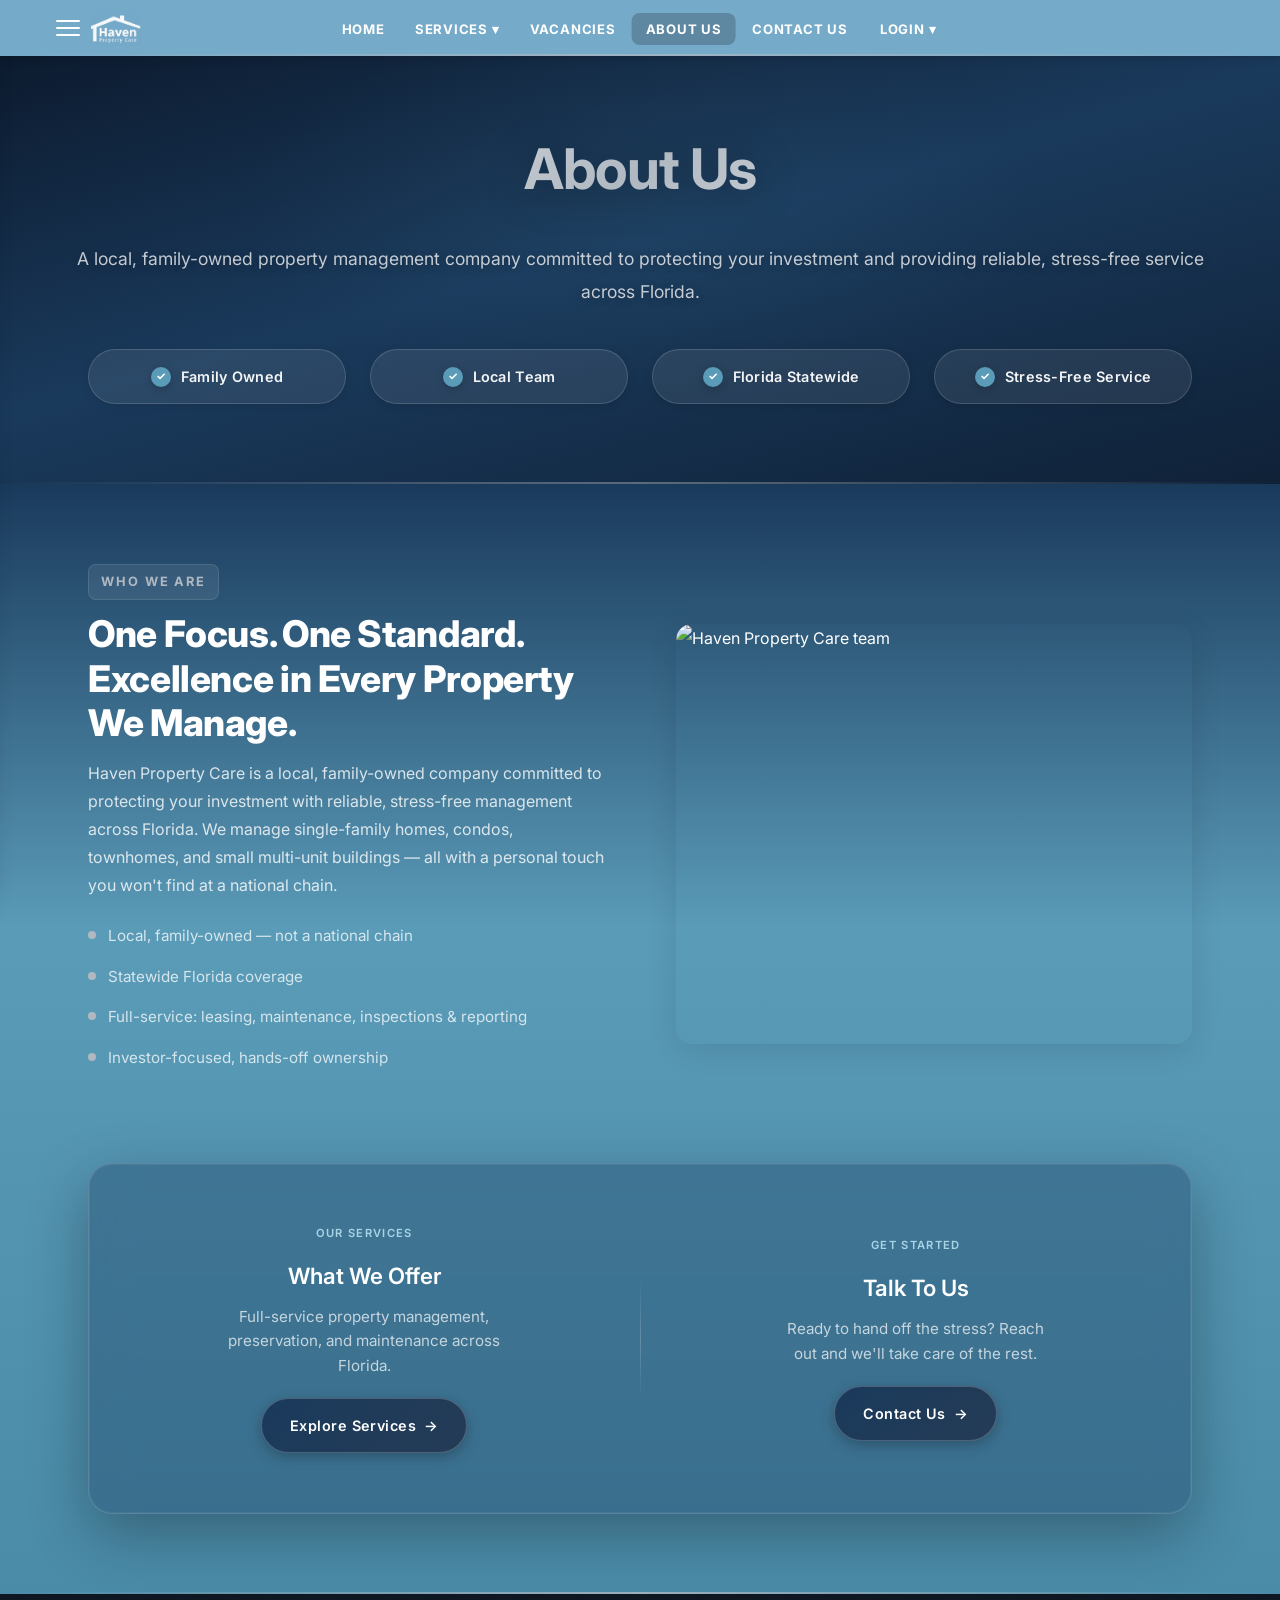
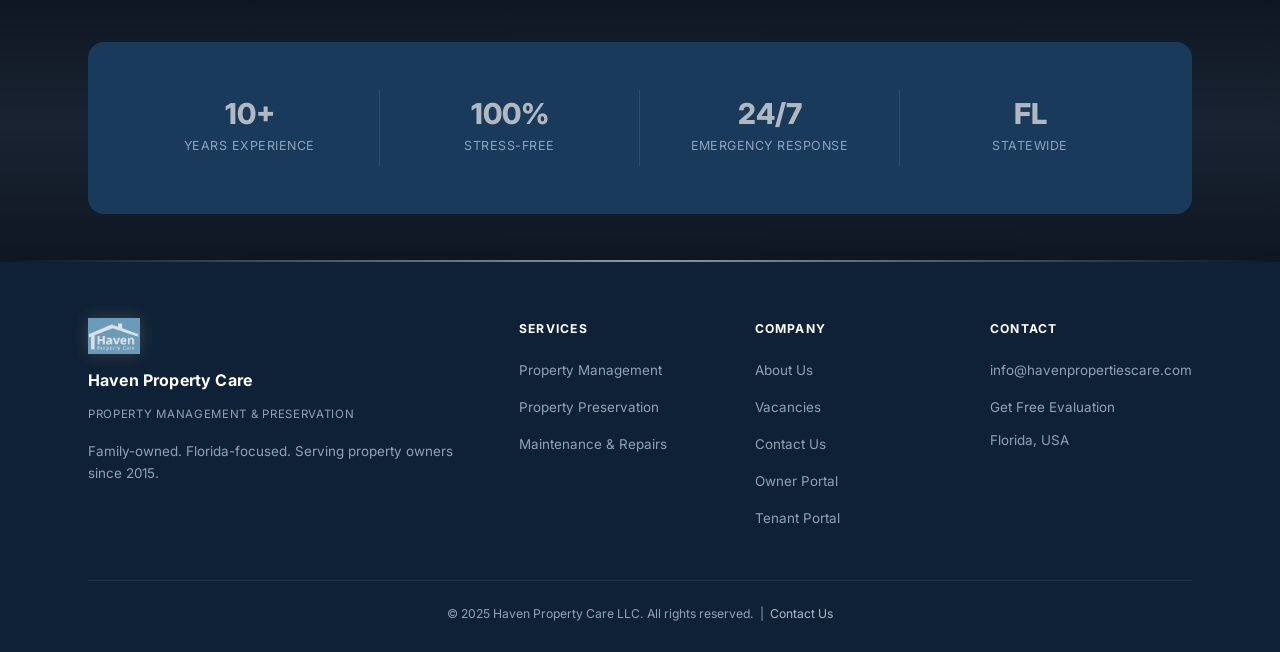
==== commit 51f7d0c8: "Polish pass 2: OG image, navbar height, mobile accordion, footer, card consistency" ====
--- a/about.html
+++ b/about.html
@@ -7,15 +7,15 @@
   <meta name="description" content="Haven Property Care is a local, family-owned property management company serving Florida property owners with excellence and stress-free service." />
   <meta property="og:title" content="About Us | Haven Property Care" />
   <meta property="og:description" content="Family-owned Florida property management. Local team, statewide coverage, stress-free ownership." />
-  <meta property="og:image" content="https://havenpropertiescare.netlify.app/images/og-share.png" />
+  <meta property="og:image" content="https://havenpropertiescare.netlify.app/images/og-share-v2.png" />
   <meta property="og:image:width" content="1200" />
   <meta property="og:image:height" content="630" />
   <meta property="og:type" content="website" />
   <meta name="twitter:card" content="summary_large_image" />
-  <meta name="twitter:image" content="https://havenpropertiescare.netlify.app/images/og-share.png" />
+  <meta name="twitter:image" content="https://havenpropertiescare.netlify.app/images/og-share-v2.png" />
   <link rel="preconnect" href="https://fonts.googleapis.com" />
   <link href="https://fonts.googleapis.com/css2?family=Inter:wght@400;500;600;700;800&display=swap" rel="stylesheet" />
-  <link rel="stylesheet" href="styles.css?v=142" />
+  <link rel="stylesheet" href="styles.css?v=151" />
   <link rel="stylesheet" href="services-management.css?v=2" />
   <link rel="icon" type="image/png" href="images/logo.png" />
 </head>
--- a/styles.css
+++ b/styles.css
@@ -2209,3 +2209,182 @@
     position: relative;
   }
 }
+
+/* ===== HOW WE WORK — MOBILE ACCORDION ===== */
+.how-mobile-accordion {
+  display: none;
+  flex-direction: column;
+  gap: 0;
+  margin-top: 32px;
+}
+.hma-item {
+  background: #142c46;
+  border: 1px solid rgba(176,184,193,0.15);
+  border-radius: 10px;
+  margin-bottom: 8px;
+  overflow: hidden;
+  transition: border-color 0.2s;
+}
+.hma-item.hma-open {
+  border-color: rgba(176,184,193,0.35);
+}
+.hma-btn {
+  display: flex;
+  align-items: center;
+  gap: 14px;
+  width: 100%;
+  background: none;
+  border: none;
+  padding: 16px 18px;
+  cursor: pointer;
+  text-align: left;
+  color: rgba(255,255,255,0.85);
+}
+.hma-icon-wrap {
+  width: 36px;
+  height: 36px;
+  min-width: 36px;
+  border-radius: 50%;
+  background: rgba(255,255,255,0.06);
+  display: flex;
+  align-items: center;
+  justify-content: center;
+  overflow: hidden;
+  flex-shrink: 0;
+}
+.hma-icon {
+  width: 28px;
+  height: 28px;
+  object-fit: contain;
+  filter: invert(1);
+  mix-blend-mode: screen;
+  opacity: 0.8;
+}
+.hma-title {
+  flex: 1;
+  font-size: 0.92rem;
+  font-weight: 600;
+  line-height: 1.3;
+}
+.hma-chevron {
+  font-size: 1.2rem;
+  color: rgba(255,255,255,0.4);
+  transition: transform 0.25s ease;
+  display: block;
+  line-height: 1;
+}
+.hma-item.hma-open .hma-chevron {
+  transform: rotate(180deg);
+}
+.hma-body {
+  max-height: 0;
+  overflow: hidden;
+  transition: max-height 0.3s ease, padding 0.25s ease;
+  padding: 0 18px;
+}
+.hma-item.hma-open .hma-body {
+  max-height: 200px;
+  padding: 0 18px 16px;
+}
+.hma-body p {
+  font-size: 0.88rem;
+  color: rgba(255,255,255,0.6);
+  line-height: 1.65;
+  margin: 0;
+}
+
+@media (max-width: 768px) {
+  .how-desktop-only { display: none !important; }
+  .how-mobile-accordion { display: flex; }
+}
+@media (min-width: 769px) {
+  .how-mobile-accordion { display: none !important; }
+  .how-desktop-only { display: grid; }
+}
+
+/* ===== POLISH PASS 2 — MOBILE ===== */
+
+/* P2: Hero eyebrow blue text — subtle shadow for readability on video */
+@media (max-width: 768px) {
+  .hero-eyebrow {
+    text-shadow: 0 1px 6px rgba(0,0,0,0.7), 0 0 12px rgba(0,0,0,0.4);
+  }
+}
+
+/* P3: Tighter mobile navbar — target ~72-80px visual height */
+@media (max-width: 768px) {
+  .top-bar {
+    display: none;
+  }
+  .navbar {
+    padding: 0;
+  }
+  .navbar .container {
+    padding: 10px 16px;
+    min-height: 60px;
+  }
+  .nav-logo img {
+    height: 32px;
+  }
+  .hamburger-btn {
+    width: 36px;
+    height: 36px;
+  }
+}
+
+/* P5: Footer logo — subtle glow so it sits on dark background */
+.footer-brand img {
+  filter: drop-shadow(0 0 8px rgba(200, 169, 110, 0.25));
+  opacity: 0.9;
+}
+
+/* P6: Footer links — prevent wrapping */
+footer ul li a {
+  white-space: nowrap;
+}
+footer ul li {
+  white-space: nowrap;
+}
+
+/* P8: Portal cards (Login dropdown items) — centered & consistent on mobile */
+@media (max-width: 768px) {
+  .hbg-nav a[href*="appfolio"],
+  .hbg-nav a[href*="oportal"] {
+    text-align: center;
+    justify-content: center;
+    background: rgba(255,255,255,0.05);
+    border-radius: var(--radius);
+    margin: 4px 16px;
+    padding: 14px 16px;
+    border: 1px solid rgba(255,255,255,0.1);
+  }
+}
+
+/* P9: Card consistency — standardize all card types */
+@media (max-width: 768px) {
+  .service-card,
+  .content-block,
+  .sidebar-card,
+  .how-detail,
+  .vacancy-card,
+  .contact-block {
+    border-radius: 12px;
+    padding: 24px 20px;
+  }
+  .service-card h3,
+  .content-block h3,
+  .sidebar-card h3 {
+    font-size: 1.05rem;
+    margin-bottom: 10px;
+  }
+  .service-card p,
+  .content-block p,
+  .sidebar-card p {
+    font-size: 0.88rem;
+    line-height: 1.65;
+  }
+  .card-link {
+    margin-top: 16px;
+    font-size: 0.82rem;
+  }
+}
